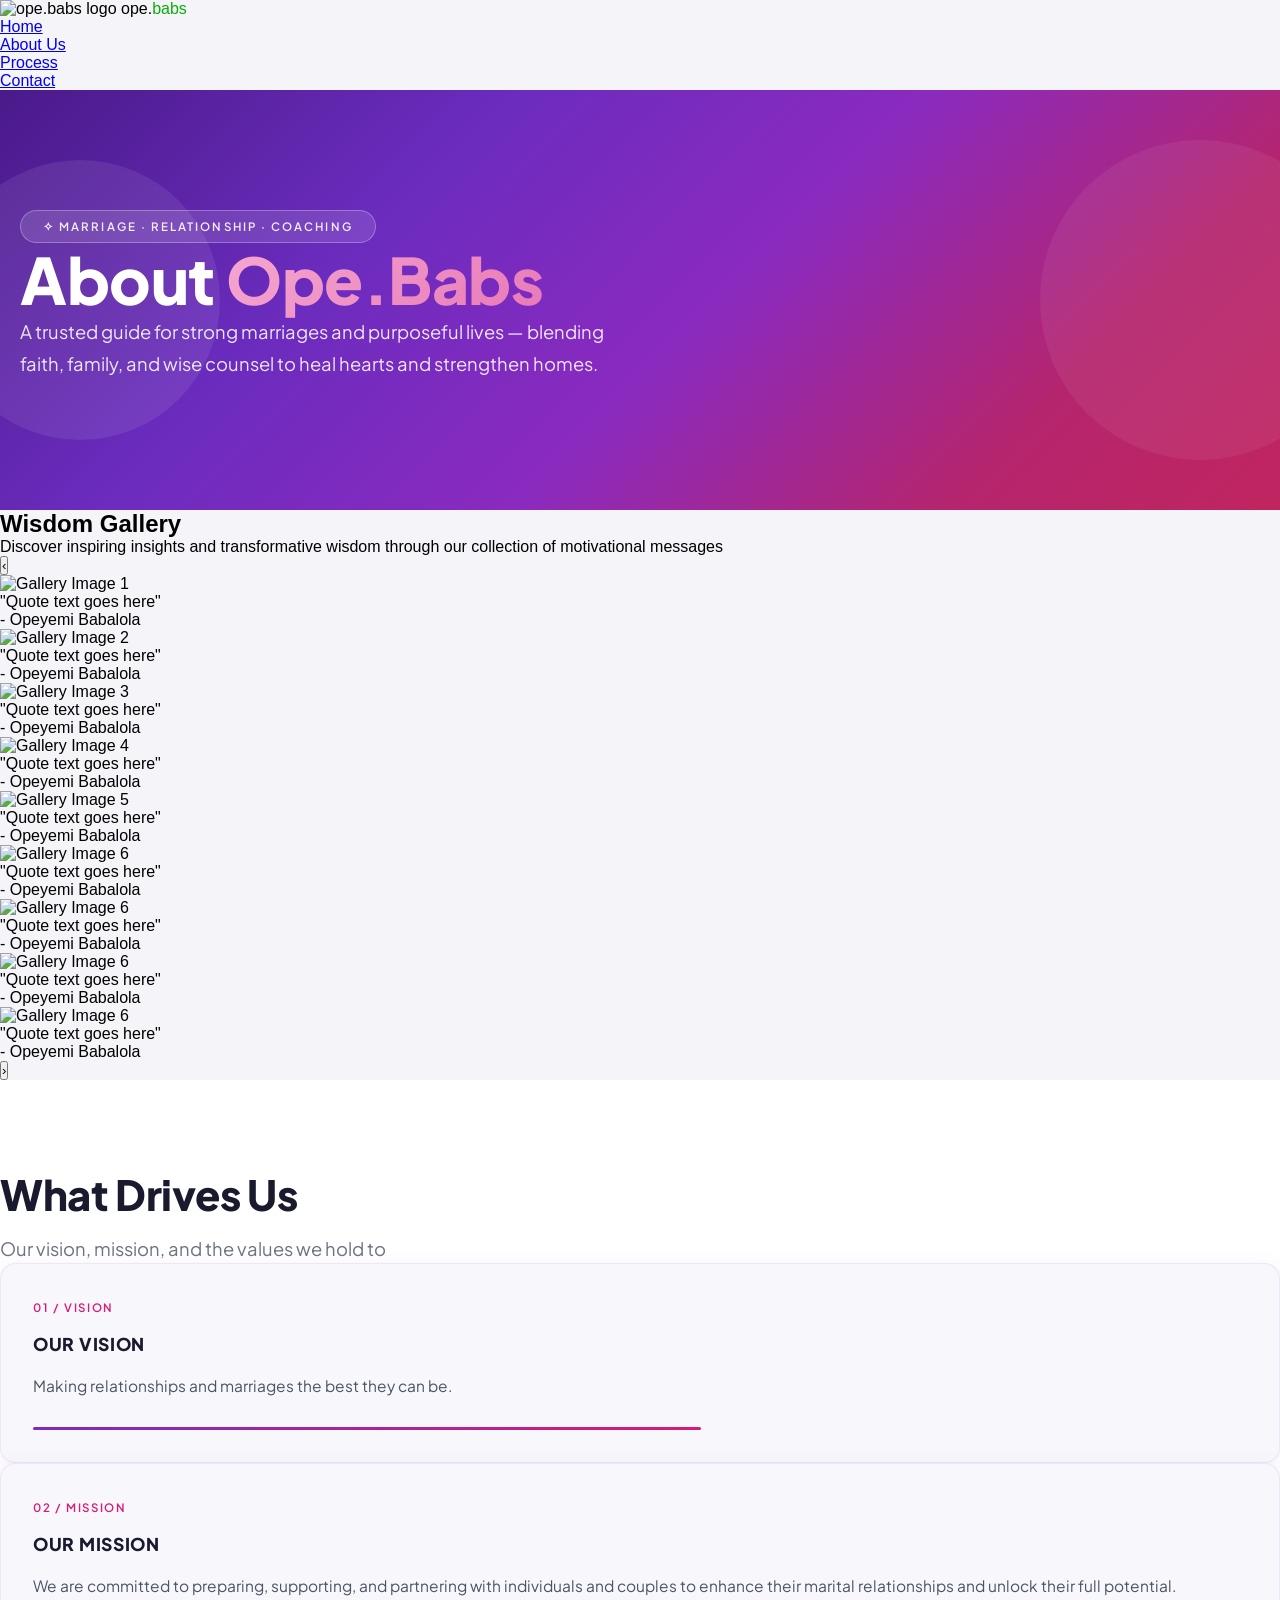
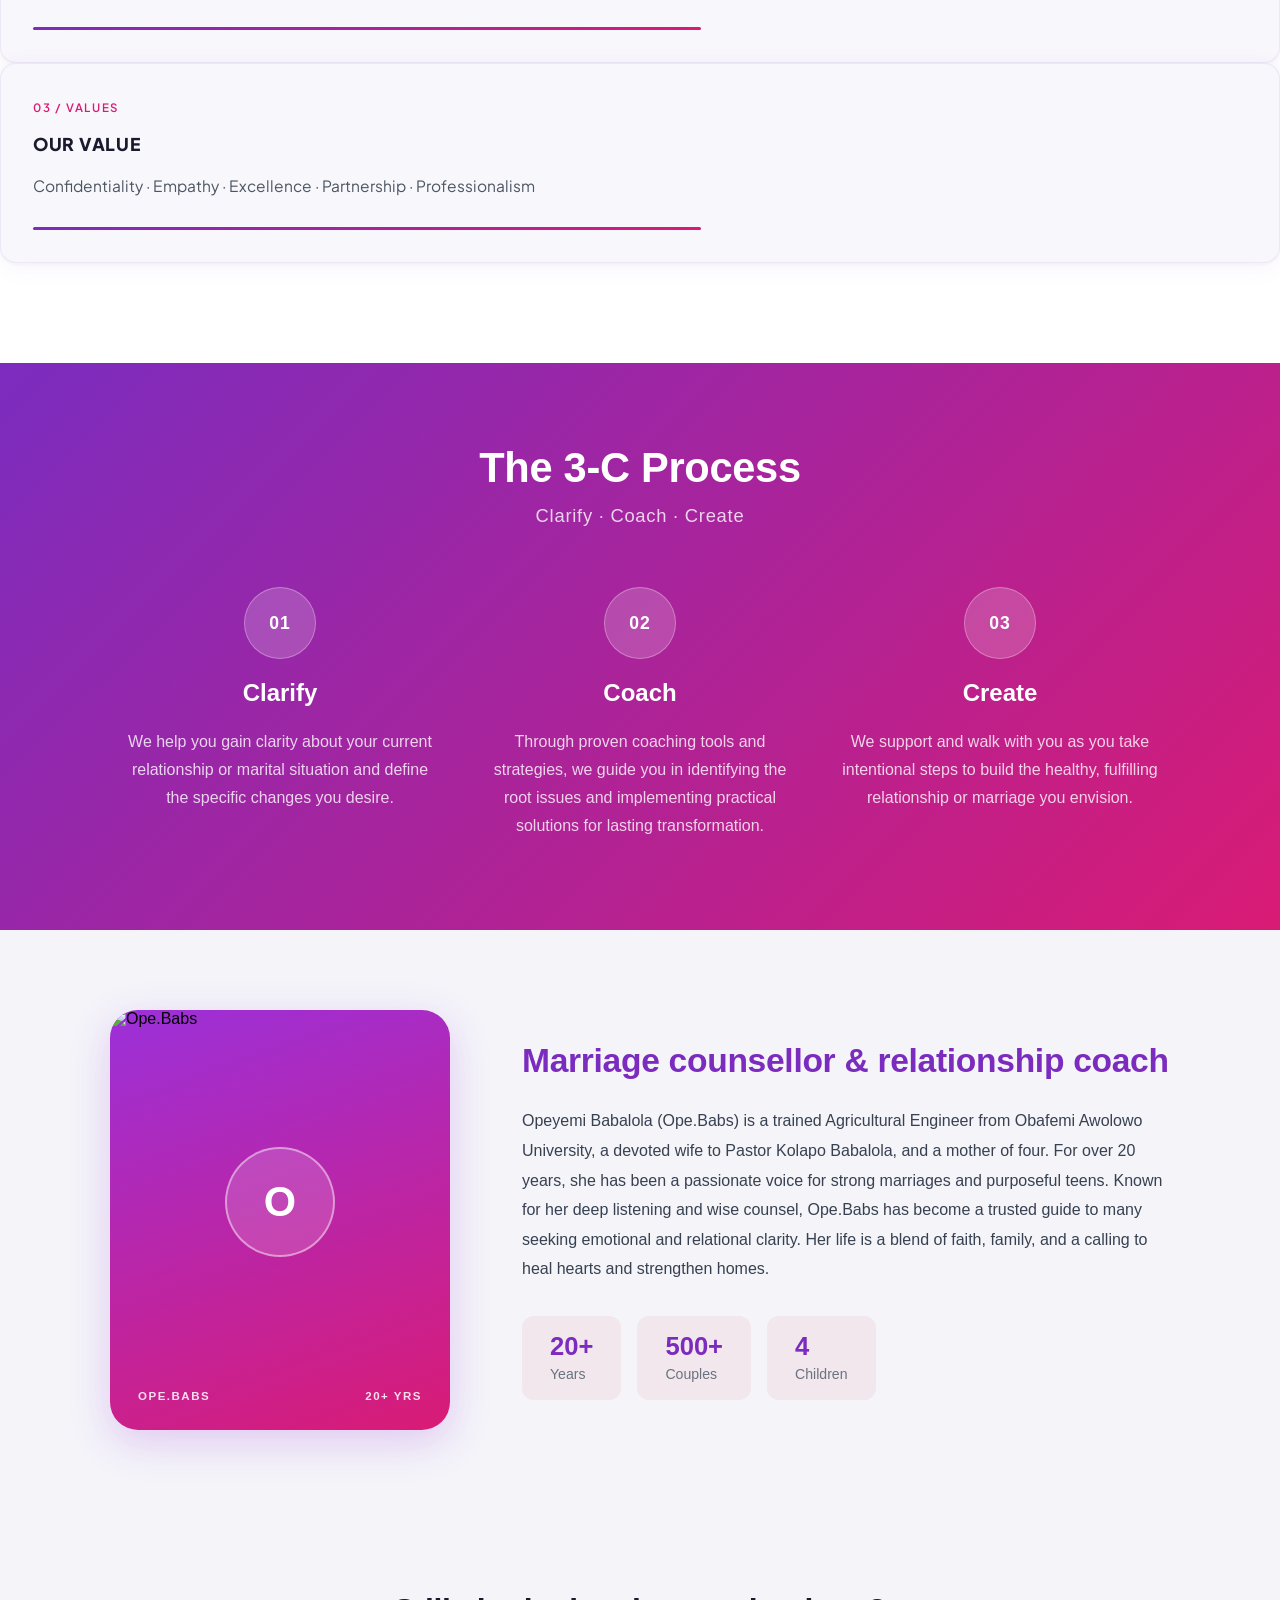
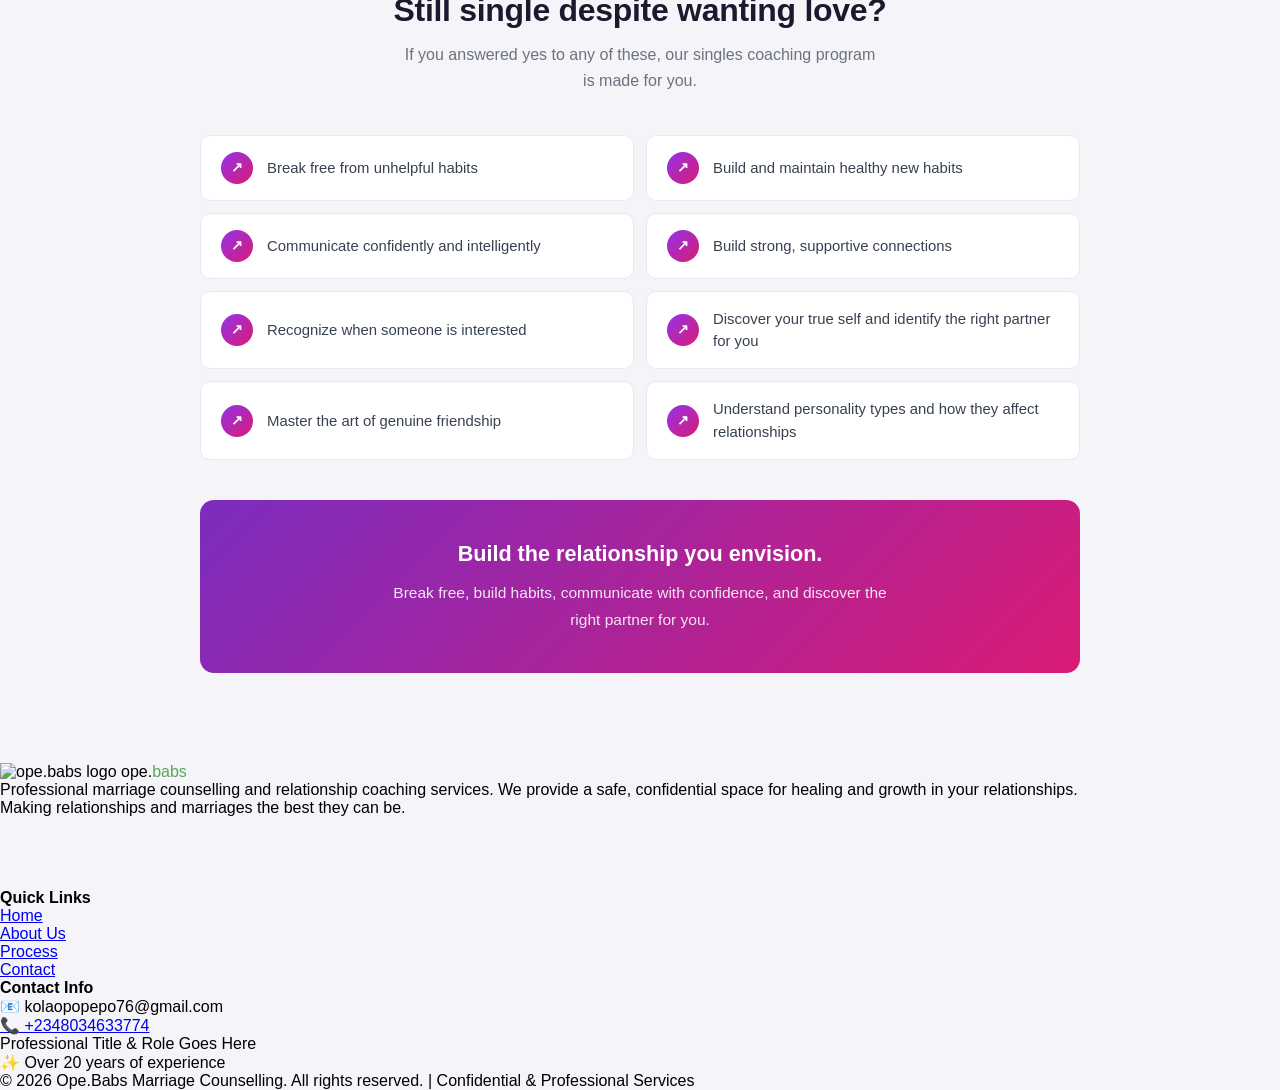
==== about.html @ 44e729b2 "Add files via upload" ====
<!doctype html>
<html lang="en">
  <head>
    <meta charset="UTF-8" />
    <meta name="viewport" content="width=device-width, initial-scale=1.0" />
    <title>ope.babs - Marriage Counselling & Relationship Coaching</title>
    <!-- Basic Icons -->
    <link
      href="https://cdn.boxicons.com/3.0.8/fonts/basic/boxicons.min.css"
      rel="stylesheet"
    />
    <!-- Filled Icons -->
    <link
      href="https://cdn.boxicons.com/3.0.8/fonts/filled/boxicons-filled.min.css"
      rel="stylesheet"
    />
    <!-- Brand Icons -->
    <link
      href="https://cdn.boxicons.com/3.0.8/fonts/brands/boxicons-brands.min.css"
      rel="stylesheet"
    />
    <link href="https://cdn.boxicons.com/animations.min.css" rel="stylesheet" />
    <link rel="preconnect" href="https://fonts.googleapis.com" />
    <link rel="preconnect" href="https://fonts.gstatic.com" crossorigin />
    <link
      href="https://fonts.googleapis.com/css2?family=Plus+Jakarta+Sans:ital,wght@0,200..800;1,200..800&display=swap"
      rel="stylesheet"
    />
    <link rel="icon" type="image/png" href="./mama babs logo.png">
    <link rel="stylesheet" href="./styles.css" />
    <link rel="stylesheet" href="./about.css" />
  </head>
  <body>
    <header class="header">
      <nav class="navbar">
        <div class="logo">
          <img src="./mama babs logo.png" alt="ope.babs logo" />
          <span>ope.<span style="color: rgb(9, 172, 9)">babs</span></span>
        </div>
        <ul class="nav-links">
          <li><a href="./index.html">Home</a></li>
          <li><a href="./about.html" class="active">About Us</a></li>
          <li><a href="./process.html">Process</a></li>
          <li><a href="./contact.html">Contact</a></li>
        </ul>
      </nav>
    </header>

    <!-- ==============================
       ABOUT HERO SECTION
       ============================== -->
    <section class="opebabs-about-hero">
      <!-- Decorative circles -->
      <div class="opebabs-circle opebabs-circle-left" aria-hidden="true"></div>
      <div class="opebabs-circle opebabs-circle-right" aria-hidden="true"></div>

      <!-- Content -->
      <div class="container position-relative" style="z-index: 2">
        <div class="row justify-content-center">
          <div class="col-12 col-md-10 col-lg-8 text-center">
            <!-- Badge -->
            <div class="opebabs-badge mb-4">
              ✧ MARRIAGE &middot; RELATIONSHIP &middot; COACHING
            </div>

            <!-- Heading -->
            <h1 class="opebabs-about-heading mb-4">
              About <span class="opebabs-heading-accent">Ope.Babs</span>
            </h1>

            <!-- Description -->
            <p class="opebabs-about-desc mx-auto">
              A trusted guide for strong marriages and purposeful lives —
              blending faith, family, and wise counsel to heal hearts and
              strengthen homes.
            </p>
          </div>
        </div>
      </div>
    </section>

      <section class="gallery-section">
      <div class="container">
        <h2 class="section-title">Wisdom Gallery</h2>
        <p class="section-subtitle">
          Discover inspiring insights and transformative wisdom through our
          collection of motivational messages
        </p>

        <div class="gallery-wrapper">
          <button class="gallery-btn prev" aria-label="Previous">
            &#8249;
          </button>

          <div class="gallery-viewport">
            <div class="gallery-track">
              <div class="gallery-card">
                <img
                  src="./AS A BOY LEARN TO BE A MAN EARLY LIFE WILL NOT WAIT FOR YOU. (5).png"
                  alt="Gallery Image 1"
                />
                <div class="card-caption">
                  <p class="quote-text">"Quote text goes here"</p>
                  <span class="quote-author">- Opeyemi Babalola</span>
                </div>
              </div>

              <div class="gallery-card">
                <img
                  src="./AS A BOY LEARN TO BE A MAN EARLY LIFE WILL NOT WAIT FOR YOU. (6).png"
                  alt="Gallery Image 2"
                />
                <div class="card-caption">
                  <p class="quote-text">"Quote text goes here"</p>
                  <span class="quote-author">- Opeyemi Babalola</span>
                </div>
              </div>

              <div class="gallery-card">
                <img
                  src="./AS A BOY LEARN TO BE A MAN EARLY LIFE WILL NOT WAIT FOR YOU. (7).png"
                  alt="Gallery Image 3"
                />
                <div class="card-caption">
                  <p class="quote-text">"Quote text goes here"</p>
                  <span class="quote-author">- Opeyemi Babalola</span>
                </div>
              </div>

              <div class="gallery-card">
                <img
                  src="./AS A BOY LEARN TO BE A MAN EARLY LIFE WILL NOT WAIT FOR YOU. (8).png"
                  alt="Gallery Image 4"
                />
                <div class="card-caption">
                  <p class="quote-text">"Quote text goes here"</p>
                  <span class="quote-author">- Opeyemi Babalola</span>
                </div>
              </div>

              <div class="gallery-card">
                <img
                  src="./soft compulsory.png"
                  alt="Gallery Image 5"
                />
                <div class="card-caption">
                  <p class="quote-text">"Quote text goes here"</p>
                  <span class="quote-author">- Opeyemi Babalola</span>
                </div>
              </div>

              <div class="gallery-card">
                <img
                  src="./WhatsApp Image 2025-05-26 at 10.42.18 AM.jpeg"
                  alt="Gallery Image 6"
                />
                <div class="card-caption">
                  <p class="quote-text">"Quote text goes here"</p>
                  <span class="quote-author">- Opeyemi Babalola</span>
                </div>
              </div>

              <div class="gallery-card">
                <img
                  src="./WhatsApp Image 2025-05-29 at 8.26.15 AM.jpeg"
                  alt="Gallery Image 6"
                />
                <div class="card-caption">
                  <p class="quote-text">"Quote text goes here"</p>
                  <span class="quote-author">- Opeyemi Babalola</span>
                </div>
              </div>

              <div class="gallery-card">
                <img
                  src="./WhatsApp Image 2025-05-29 at 8.26.29 AM.jpeg"
                  alt="Gallery Image 6"
                />
                <div class="card-caption">
                  <p class="quote-text">"Quote text goes here"</p>
                  <span class="quote-author">- Opeyemi Babalola</span>
                </div>
              </div>

              <div class="gallery-card">
                <img
                  src="./WhatsApp Image 2025-05-29 at 8.28.06 AM.jpeg"
                  alt="Gallery Image 6"
                />
                <div class="card-caption">
                  <p class="quote-text">"Quote text goes here"</p>
                  <span class="quote-author">- Opeyemi Babalola</span>
                </div>
              </div>
            </div>
          </div>

          <button class="gallery-btn next" aria-label="Next">&#8250;</button>
        </div>
      </div>
    </section>

    <!-- What Drives Us Section -->
    <section class="opebabs-drives-section">
      <div class="container">
        <!-- Section Header -->
        <div class="row justify-content-center">
          <div class="col-12 col-md-8 col-lg-6 text-center">
            <h2 class="opebabs-drives-heading">What Drives Us</h2>
            <p class="opebabs-drives-subtitle">
              Our vision, mission, and the values we hold to
            </p>
          </div>
        </div>

        <!-- Cards Row -->
        <div class="row g-4 justify-content-center mt-3">
          <!-- Card 1: Vision -->
          <div class="col-12 col-md-4">
            <div class="opebabs-value-card h-100">
              <span class="opebabs-card-label">01 / VISION</span>
              <h3 class="opebabs-card-title">OUR VISION</h3>
              <p class="opebabs-card-text">
                Making relationships and marriages the best they can be.
              </p>
              <div class="opebabs-card-line"></div>
            </div>
          </div>

          <!-- Card 2: Mission -->
          <div class="col-12 col-md-4">
            <div class="opebabs-value-card h-100">
              <span class="opebabs-card-label">02 / MISSION</span>
              <h3 class="opebabs-card-title">OUR MISSION</h3>
              <p class="opebabs-card-text">
                We are committed to preparing, supporting, and partnering with
                individuals and couples to enhance their marital relationships
                and unlock their full potential.
              </p>
              <div class="opebabs-card-line"></div>
            </div>
          </div>

          <!-- Card 3: Values -->
          <div class="col-12 col-md-4">
            <div class="opebabs-value-card h-100">
              <span class="opebabs-card-label">03 / VALUES</span>
              <h3 class="opebabs-card-title">OUR VALUE</h3>
              <p class="opebabs-card-text">
                Confidentiality · Empathy · Excellence · Partnership ·
                Professionalism
              </p>
              <div class="opebabs-card-line"></div>
            </div>
          </div>
        </div>
      </div>
    </section>
    <section class="process-section">
      <div class="process-container">
        <!-- Section Header -->
        <div class="process-header">
          <h2 class="process-title">The 3-C Process</h2>
          <p class="process-subtitle">Clarify &middot; Coach &middot; Create</p>
        </div>

        <!-- Steps Row -->
        <div class="process-steps">
          <!-- Step 1 -->
          <div class="process-step">
            <div class="step-number">01</div>
            <h3 class="step-title">Clarify</h3>
            <p class="step-text">
              We help you gain clarity about your current relationship or
              marital situation and define the specific changes you desire.
            </p>
          </div>

          <!-- Step 2 -->
          <div class="process-step">
            <div class="step-number">02</div>
            <h3 class="step-title">Coach</h3>
            <p class="step-text">
              Through proven coaching tools and strategies, we guide you in
              identifying the root issues and implementing practical solutions
              for lasting transformation.
            </p>
          </div>

          <!-- Step 3 -->
          <div class="process-step">
            <div class="step-number">03</div>
            <h3 class="step-title">Create</h3>
            <p class="step-text">
              We support and walk with you as you take intentional steps to
              build the healthy, fulfilling relationship or marriage you
              envision.
            </p>
          </div>
        </div>
      </div>
    </section>

    <section class="story-section">
      <div class="story-container">
        <!-- LEFT: Profile Card -->
        <div class="profile-card">
          <!-- Replace the placeholder div with your actual image -->
          <img
            src="./ap5a (3).jpg"
            alt="Ope.Babs"
            class="profile-photo"
          />
          <div class="profile-photo-placeholder">
            <div class="profile-initials-ring">
              <span class="profile-initial">O</span>
            </div>
          </div>

          <div class="profile-card-footer">
            <span class="profile-name">OPE.BABS</span>
            <span class="profile-years">20+ YRS</span>
          </div>
        </div>

        <!-- RIGHT: Content -->
        <div class="story-content">
          <h2 class="story-heading">
            Marriage counsellor &amp; relationship coach
          </h2>

          <p class="story-text">
            Opeyemi Babalola (Ope.Babs) is a trained Agricultural Engineer from
            Obafemi Awolowo University, a devoted wife to Pastor Kolapo
            Babalola, and a mother of four. For over 20 years, she has been a
            passionate voice for strong marriages and purposeful teens. Known
            for her deep listening and wise counsel, Ope.Babs has become a
            trusted guide to many seeking emotional and relational clarity. Her
            life is a blend of faith, family, and a calling to heal hearts and
            strengthen homes.
          </p>

          <!-- Stats row -->
          <div class="story-stats">
            <div class="stat-item">
              <span class="stat-number">20+</span>
              <span class="stat-label">Years</span>
            </div>

            <div class="stat-item">
              <span class="stat-number">500+</span>
              <span class="stat-label">Couples</span>
            </div>

            <div class="stat-item">
              <span class="stat-number">4</span>
              <span class="stat-label">Children</span>
            </div>
          </div>
        </div>
      </div>
    </section>

    <section class="singles-section">
      <div class="singles-container">
        <!-- Section Header -->
        <div class="singles-header">
          <h2 class="singles-title">Still single despite wanting love?</h2>
          <p class="singles-subtitle">
            If you answered yes to any of these, our singles coaching program is
            made for you.
          </p>
        </div>

        <!-- Features Grid -->
        <div class="singles-grid">
          <div class="singles-item">
            <span class="singles-icon" aria-hidden="true">&#8599;</span>
            <p class="singles-text">Break free from unhelpful habits</p>
          </div>

          <div class="singles-item">
            <span class="singles-icon" aria-hidden="true">&#8599;</span>
            <p class="singles-text">Build and maintain healthy new habits</p>
          </div>

          <div class="singles-item">
            <span class="singles-icon" aria-hidden="true">&#8599;</span>
            <p class="singles-text">
              Communicate confidently and intelligently
            </p>
          </div>

          <div class="singles-item">
            <span class="singles-icon" aria-hidden="true">&#8599;</span>
            <p class="singles-text">Build strong, supportive connections</p>
          </div>

          <div class="singles-item">
            <span class="singles-icon" aria-hidden="true">&#8599;</span>
            <p class="singles-text">Recognize when someone is interested</p>
          </div>

          <div class="singles-item">
            <span class="singles-icon" aria-hidden="true">&#8599;</span>
            <p class="singles-text">
              Discover your true self and identify the right partner for you
            </p>
          </div>

          <div class="singles-item">
            <span class="singles-icon" aria-hidden="true">&#8599;</span>
            <p class="singles-text">Master the art of genuine friendship</p>
          </div>

          <div class="singles-item">
            <span class="singles-icon" aria-hidden="true">&#8599;</span>
            <p class="singles-text">
              Understand personality types and how they affect relationships
            </p>
          </div>
        </div>

        <!-- CTA Banner -->
        <div class="singles-banner">
          <h3 class="banner-title">Build the relationship you envision.</h3>
          <p class="banner-text">
            Break free, build habits, communicate with confidence, and discover
            the right partner for you.
          </p>
        </div>
      </div>
    </section>

    <footer class="footer">
      <div class="footer-container">
        <!-- Column 1: Brand -->
        <div class="footer-column footer-brand">
          <div class="footer-logo">
            <img src="./mama babs logo.png" alt="ope.babs logo" />
            <span>ope.<span style="color: rgb(89, 164, 89)">babs</span></span>
          </div>

          <p class="footer-text">
            Professional marriage counselling and relationship coaching
            services. We provide a safe, confidential space for healing and
            growth in your relationships.
          </p>

          <p class="footer-highlight">
            Making relationships and marriages the best they can be.
          </p>

          <ul class="social-links">
            <li>
              <i
                class="bxl bx-facebook-circle bx-breathe bx-remove-padding"
                style="color: #ffffff"
              ></i>
            </li>
            <li>
              <i
                class="bxl bx-instagram bx-breathe bx-remove-padding"
                style="color: #ffffff"
              ></i>
            </li>
            <li>
              <i
                class="bxl bx-twitter-x bx-breathe bx-remove-padding"
                style="color: #ffffff"
              ></i>
            </li>
            <li>
              <i
                class="bxl bx-whatsapp bx-breathe bx-remove-padding"
                style="color: #ffffff"
              ></i>
            </li>
          </ul>
        </div>

        <!-- Column 2: Quick Links -->
        <div class="footer-column">
          <h4 class="footer-title">Quick Links</h4>

          <ul class="footer-links">
            <li><a href="./index.html" class="footer-link">Home</a></li>
            <li>
              <a href="./about.html" class="footer-link">About Us</a>
            </li>
            <li>
              <a href="./process.html" class="footer-link">Process</a>
            </li>
            <li>
              <a href="./contact.html" class="footer-link">Contact</a>
            </li>
          </ul>
        </div>

        <!-- Column 3: Contact Info -->
        <div class="footer-column">
          <h4 class="footer-title">Contact Info</h4>

          <div class="footer-contact">
            <p class="footer-text"><a>📧 kolaopopepo76@gmail.com </a></p>
            <p class="footer-text">
              <a
                href="https://wa.me/2348034633774?text=Hello%20there"
                target="_blank"
                rel="noopener"
                >📞 +2348034633774</a
              >
            </p>
            <p class="footer-text footer-role">
              Professional Title &amp; Role Goes Here
            </p>
            <p class="footer-text footer-experience">
              ✨ Over 20 years of experience
            </p>
          </div>
        </div>
      </div>
      <div class="footer-bottom">
        <p class="footer-bottom-text">
          &copy; 2026 Ope.Babs Marriage Counselling. All rights reserved. |
          Confidential &amp; Professional Services
        </p>
      </div>
    </footer>
    <script src="./script.js"></script>
  </body>
</html>
---- about.css ----
/* ============================================
   3. ABOUT HERO SECTION
   ============================================ */
.opebabs-about-hero {
  position: relative;
  overflow: hidden;
  /* Purple → magenta gradient matching screenshot */
  background: linear-gradient(
    135deg,
    #4a1a8a 0%,
    #6b2cbe 30%,
    #8b2abf 55%,
    #b5256e 80%,
    #c0255f 100%
  );
  padding: 110px 20px 120px;
  min-height: 420px;
  display: flex;
  align-items: center;
}


/* ============================================
   4. DECORATIVE CIRCLES
   ============================================ */
.opebabs-circle {
  position: absolute;
  border-radius: 50%;
  pointer-events: none;
  z-index: 1;
}

/* Left circle — large, soft */
.opebabs-circle-left {
  width: 280px;
  height: 280px;
  background: rgba(255, 255, 255, 0.08);
  left: -60px;
  top: 50%;
  transform: translateY(-50%);
}

/* Right circle — medium, softer */
.opebabs-circle-right {
  width: 320px;
  height: 320px;
  background: rgba(255, 255, 255, 0.06);
  right: -80px;
  top: 50%;
  transform: translateY(-50%);
}

@media (max-width: 767.98px) {
  .opebabs-circle-left {
    width: 180px;
    height: 180px;
    left: -60px;
    top: 10%;
    transform: none;
  }

  .opebabs-circle-right {
    width: 200px;
    height: 200px;
    right: -60px;
    bottom: 5%;
    top: auto;
    transform: none;
  }
}


/* ============================================
   5. BADGE
   ============================================ */
.opebabs-badge {
  display: inline-block;
  padding: 8px 22px;
  border-radius: 40px;
  background: rgba(255, 255, 255, 0.12);
  border: 1px solid rgba(255, 255, 255, 0.28);
  color: rgba(255, 255, 255, 0.90);
  font-size: 0.72rem;
  font-weight: 600;
  letter-spacing: 0.18em;
  text-transform: uppercase;
  font-family: 'Plus Jakarta Sans', sans-serif;
}


/* ============================================
   6. HEADING
   ============================================ */
.opebabs-about-heading {
  font-family: 'Plus Jakarta Sans', sans-serif;
  font-size: clamp(2.4rem, 6vw, 4rem);
  font-weight: 800;
  color: #ffffff;
  line-height: 1.15;
  letter-spacing: -0.5px;
}

/* "Ope.Babs" accent — soft pink/lilac */
.opebabs-heading-accent {
  background: linear-gradient(135deg, #f5a8d0, #e879b8);
  -webkit-background-clip: text;
  -webkit-text-fill-color: transparent;
  background-clip: text;
}


/* ============================================
   7. DESCRIPTION
   ============================================ */
.opebabs-about-desc {
  font-family: 'Plus Jakarta Sans', sans-serif;
  font-size: clamp(1rem, 2.2vw, 1.15rem);
  font-weight: 400;
  color: rgba(255, 255, 255, 0.88);
  line-height: 1.75;
  max-width: 600px;
}

/* ============================================
   OPE.BABS — WHAT DRIVES US SECTION
   All classes prefixed with opebabs-
   ============================================ */

/* ============================================
   1. SECTION
   ============================================ */
.opebabs-drives-section {
  font-family: 'Plus Jakarta Sans', sans-serif;
  background-color: #ffffff;
  padding: 90px 0 100px;
}

/* ============================================
   2. SECTION HEADING
   ============================================ */
.opebabs-drives-heading {
  font-family: 'Plus Jakarta Sans', sans-serif;
  font-size: clamp(1.9rem, 4vw, 2.6rem);
  font-weight: 800;
  color: #1a1a2e;
  letter-spacing: -0.4px;
  margin-bottom: 14px;
  line-height: 1.2;
}

/* ============================================
   3. SECTION SUBTITLE
   ============================================ */
.opebabs-drives-subtitle {
  font-family: 'Plus Jakarta Sans', sans-serif;
  font-size: clamp(1rem, 2vw, 1.15rem);
  font-weight: 400;
  color: #6b7280;
  line-height: 1.6;
  margin-bottom: 0;
}

/* ============================================
   4. CARDS
   ============================================ */
.opebabs-value-card {
  background-color: #f8f7fc;
  border: 1px solid rgba(180, 160, 220, 0.18);
  border-radius: 16px;
  padding: 36px 32px 32px;
  box-shadow: 0 4px 24px rgba(123, 44, 191, 0.06),
              0 1px 4px rgba(0, 0, 0, 0.04);
  display: flex;
  flex-direction: column;
  transition: box-shadow 0.25s ease, transform 0.25s ease;
}

.opebabs-value-card:hover {
  box-shadow: 0 8px 32px rgba(123, 44, 191, 0.11),
              0 2px 8px rgba(0, 0, 0, 0.06);
  transform: translateY(-3px);
}

/* ============================================
   5. CARD LABEL  (01 / VISION)
   ============================================ */
.opebabs-card-label {
  font-family: 'Plus Jakarta Sans', sans-serif;
  font-size: 0.72rem;
  font-weight: 600;
  color: #d91b75;
  letter-spacing: 0.14em;
  text-transform: uppercase;
  margin-bottom: 18px;
  display: block;
}

/* ============================================
   6. CARD TITLE  (OUR VISION)
   ============================================ */
.opebabs-card-title {
  font-family: 'Plus Jakarta Sans', sans-serif;
  font-size: 1.1rem;
  font-weight: 800;
  color: #1a1a2e;
  letter-spacing: 0.04em;
  text-transform: uppercase;
  margin-bottom: 16px;
  line-height: 1.3;
}

/* ============================================
   7. CARD TEXT
   ============================================ */
.opebabs-card-text {
  font-family: 'Plus Jakarta Sans', sans-serif;
  font-size: 0.97rem;
  font-weight: 400;
  color: #4b5563;
  line-height: 1.75;
  flex: 1;
  margin-bottom: 28px;
}

/* ============================================
   8. DECORATIVE LINE
   ============================================ */
.opebabs-card-line {
  height: 3px;
  width: 55%;
  border-radius: 999px;
  background: linear-gradient(to right, #7b2cbf, #d91b75);
  margin-top: auto;
}

/* ============================================
   9. RESPONSIVE
   ============================================ */
@media (max-width: 767.98px) {
  .opebabs-drives-section {
    padding: 64px 0 72px;
  }

  .opebabs-value-card {
    padding: 28px 24px 26px;
  }

  .opebabs-card-line {
    width: 45%;
  }
}

@media (max-width: 575.98px) {
  .opebabs-drives-section {
    padding: 52px 0 60px;
  }
}

/* ============================================
   RESET
   ============================================ */
*, *::before, *::after {
  margin: 0;
  padding: 0;
  box-sizing: border-box;
}

/* ============================================
   VARIABLES
   ============================================ */
:root {
  --grad-left:        #7b2cbf;
  --grad-right:       #d91b75;
  --white:            #ffffff;
  --white-muted:      rgba(255, 255, 255, 0.80);
  --circle-bg:        rgba(255, 255, 255, 0.18);
  --circle-border:    rgba(255, 255, 255, 0.30);
  --number-size:      1rem;
  --font:             'Segoe UI', Arial, sans-serif;
}

body {
  font-family: var(--font);
}

/* ============================================
   1. SECTION
   ============================================ */
.process-section {
  background: linear-gradient(
    135deg,
    var(--grad-left) 0%,
    var(--grad-right) 100%
  );
  padding: 80px 24px 90px;
  width: 100%;
}

/* ============================================
   2. CONTAINER
   ============================================ */
.process-container {
  max-width: 1100px;
  margin: 0 auto;
  display: flex;
  flex-direction: column;
  align-items: center;
  gap: 60px;
}

/* ============================================
   3. SECTION HEADER
   ============================================ */
.process-header {
  text-align: center;
  display: flex;
  flex-direction: column;
  gap: 12px;
}

.process-title {
  font-size: clamp(1.9rem, 4vw, 2.6rem);
  font-weight: 800;
  color: var(--white);
  letter-spacing: -0.3px;
  line-height: 1.2;
}

.process-subtitle {
  font-size: clamp(1rem, 2vw, 1.15rem);
  font-weight: 400;
  color: var(--white-muted);
  letter-spacing: 0.04em;
}

/* ============================================
   4. STEPS ROW
   ============================================ */
.process-steps {
  display: flex;
  gap: 40px;
  justify-content: center;
  align-items: flex-start;
  width: 100%;
}

/* ============================================
   5. INDIVIDUAL STEP
   ============================================ */
.process-step {
  flex: 1;
  max-width: 320px;
  display: flex;
  flex-direction: column;
  align-items: center;
  text-align: center;
  gap: 20px;
}

/* ============================================
   6. STEP NUMBER CIRCLE
   ============================================ */
.step-number {
  width: 72px;
  height: 72px;
  border-radius: 50%;
  background: var(--circle-bg);
  border: 1.5px solid var(--circle-border);
  display: flex;
  align-items: center;
  justify-content: center;
  font-size: 1.1rem;
  font-weight: 700;
  color: var(--white);
  letter-spacing: 0.05em;
  flex-shrink: 0;
}

/* ============================================
   7. STEP TITLE
   ============================================ */
.step-title {
  font-size: clamp(1.2rem, 2.5vw, 1.5rem);
  font-weight: 800;
  color: var(--white);
  line-height: 1.2;
}

/* ============================================
   8. STEP TEXT
   ============================================ */
.step-text {
  font-size: clamp(0.9rem, 1.6vw, 1rem);
  font-weight: 400;
  color: var(--white-muted);
  line-height: 1.75;
}

/* ============================================
   9. RESPONSIVE
   ============================================ */

/* Tablet */
@media (max-width: 900px) {
  .process-steps {
    gap: 28px;
  }

  .step-number {
    width: 60px;
    height: 60px;
    font-size: 0.95rem;
  }
}

/* Mobile */
@media (max-width: 640px) {
  .process-section {
    padding: 60px 20px 70px;
  }

  .process-container {
    gap: 44px;
  }

  .process-steps {
    flex-direction: column;
    align-items: center;
    gap: 44px;
  }

  .process-step {
    max-width: 420px;
    width: 100%;
  }
}

/* ============================================
   RESET
   ============================================ */
*, *::before, *::after {
  margin: 0;
  padding: 0;
  box-sizing: border-box;
}
 
/* ============================================
   VARIABLES
   ============================================ */
:root {
  --card-grad-top:      #9b30d9;
  --card-grad-bottom:   #d91b75;
  --heading-color:      #7b2cbf;
  --text-color:         #374151;
  --stat-number-color:  #7b2cbf;
  --stat-label-color:   #6b7280;
  --stat-bg:            #f1e7ec;
  --card-name-color:    rgba(255, 255, 255, 0.85);
  --white:              #ffffff;
  --section-bg:         #ffffff;
  --font:               'Segoe UI', Arial, sans-serif;
  --card-radius:        28px;
  --card-width:         340px;
}
 
body {
  font-family: var(--font);
  background: var(--section-bg);
}
 
/* ============================================
   1. SECTION
   ============================================ */
.story-section {
  background: var(--section-bg);
  padding: 80px 24px;
}
 
/* ============================================
   2. CONTAINER — two columns
   ============================================ */
.story-container {
  max-width: 1060px;
  margin: 0 auto;
  display: flex;
  align-items: center;
  gap: 72px;
}
 
/* ============================================
   3. PROFILE CARD (left column)
   ============================================ */
.profile-card {
  flex-shrink: 0;
  width: var(--card-width);
  min-height: 420px;
  border-radius: var(--card-radius);
  background: linear-gradient(
    160deg,
    var(--card-grad-top) 0%,
    var(--card-grad-bottom) 100%
  );
  display: flex;
  flex-direction: column;
  align-items: center;
  justify-content: center;
  position: relative;
  padding: 40px 28px 28px;
  box-shadow: 0 12px 40px rgba(155, 48, 217, 0.22);
}
 
/* --- Photo placeholder (remove once you have the real image) --- */
.profile-photo-placeholder {
  flex: 1;
  display: flex;
  align-items: center;
  justify-content: center;
}
 
.profile-initials-ring {
  width: 110px;
  height: 110px;
  border-radius: 50%;
  border: 2px solid rgba(255, 255, 255, 0.45);
  display: flex;
  align-items: center;
  justify-content: center;
  background: rgba(255, 255, 255, 0.15);
}
 
.profile-initial {
  font-size: 2.6rem;
  font-weight: 700;
  color: var(--white);
}
 
/* --- Real photo (uncomment in HTML and style below) --- */
.profile-photo {
  width: 100%;
  height: 100%;
  object-fit: cover;
  border-radius: var(--card-radius);
  position: absolute;
  inset: 0;
  z-index: 0;
}
 
/* --- Card footer: name + years --- */
.profile-card-footer {
  width: 100%;
  display: flex;
  justify-content: space-between;
  align-items: center;
  margin-top: 36px;
  position: relative;
  z-index: 1;
}
 
.profile-name,
.profile-years {
  font-size: 0.72rem;
  font-weight: 600;
  letter-spacing: 0.13em;
  color: var(--card-name-color);
  text-transform: uppercase;
}
 
/* ============================================
   4. STORY CONTENT (right column)
   ============================================ */
.story-content {
  display: flex;
  flex-direction: column;
  gap: 24px;
  flex: 1;
}
 
/* ============================================
   5. HEADING
   ============================================ */
.story-heading {
  font-size: clamp(1.6rem, 3vw, 2.1rem);
  font-weight: 800;
  color: var(--heading-color);
  line-height: 1.25;
  letter-spacing: -0.3px;
}
 
/* ============================================
   6. PARAGRAPH
   ============================================ */
.story-text {
  font-size: clamp(0.93rem, 1.5vw, 1rem);
  font-weight: 400;
  color: var(--text-color);
  line-height: 1.85;
}
 
/* ============================================
   7. STATS ROW
   ============================================ */
.story-stats {
  display: flex;
  gap: 16px;
  flex-wrap: wrap;
  margin-top: 8px;
}
 
.stat-item {
  background: var(--stat-bg);
  border-radius: 12px;
  padding: 18px 28px;
  display: flex;
  flex-direction: column;
  gap: 6px;
  min-width: 90px;
}
 
.stat-number {
  font-size: 1.6rem;
  font-weight: 800;
  color: var(--stat-number-color);
  line-height: 1;
}
 
.stat-label {
  font-size: 0.88rem;
  font-weight: 400;
  color: var(--stat-label-color);
}
 
/* ============================================
   8. RESPONSIVE
   ============================================ */
 
/* Tablet */
@media (max-width: 900px) {
  .story-container {
    gap: 44px;
  }
 
  :root {
    --card-width: 280px;
  }
 
  .profile-card {
    min-height: 360px;
  }
}
 
/* Mobile */
@media (max-width: 640px) {
  .story-section {
    padding: 60px 20px;
  }
 
  .story-container {
    flex-direction: column;
    gap: 40px;
    align-items: center;
  }
 
  :root {
    --card-width: 100%;
  }
 
  .profile-card {
    width: 100%;
    max-width: 400px;
    min-height: 320px;
  }
 
  .story-content {
    width: 100%;
    text-align: left;
  }
 
  .story-stats {
    justify-content: flex-start;
  }
}
 
/* ============================================
   RESET
   ============================================ */
*, *::before, *::after {
  margin: 0;
  padding: 0;
  box-sizing: border-box;
}
 
/* ============================================
   VARIABLES
   ============================================ */
:root {
  --section-bg:         #f4f4f9;
  --title-color:        #1a1a2e;
  --subtitle-color:     #6b7280;
  --item-bg:            #ffffff;
  --item-border:        #e8e8f0;
  --item-text:          #374151;
  --icon-bg-grad-a:     #9333ea;
  --icon-bg-grad-b:     #d91b75;
  --icon-color:         #ffffff;
  --banner-grad-a:      #7b2cbf;
  --banner-grad-b:      #d91b75;
  --banner-title:       #ffffff;
  --banner-text:        rgba(255, 255, 255, 0.88);
  --font:               'Segoe UI', Arial, sans-serif;
  --item-radius:        10px;
  --banner-radius:      14px;
}
 
body {
  font-family: var(--font);
  background: var(--section-bg);
}
 
/* ============================================
   1. SECTION
   ============================================ */
.singles-section {
  background: var(--section-bg);
  padding: 80px 24px 90px;
}
 
/* ============================================
   2. CONTAINER
   ============================================ */
.singles-container {
  max-width: 880px;
  margin: 0 auto;
  display: flex;
  flex-direction: column;
  gap: 40px;
}
 
/* ============================================
   3. HEADER
   ============================================ */
.singles-header {
  text-align: center;
  display: flex;
  flex-direction: column;
  gap: 12px;
}
 
.singles-title {
  font-size: clamp(1.5rem, 3.5vw, 2rem);
  font-weight: 800;
  color: var(--title-color);
  line-height: 1.25;
  letter-spacing: -0.3px;
}
 
.singles-subtitle {
  font-size: clamp(0.92rem, 1.8vw, 1rem);
  font-weight: 400;
  color: var(--subtitle-color);
  line-height: 1.65;
  max-width: 480px;
  margin: 0 auto;
}
 
/* ============================================
   4. FEATURES GRID — 2 columns
   ============================================ */
.singles-grid {
  display: grid;
  grid-template-columns: 1fr 1fr;
  gap: 12px;
}
 
/* ============================================
   5. INDIVIDUAL ITEM
   ============================================ */
.singles-item {
  background: var(--item-bg);
  border: 1px solid var(--item-border);
  border-radius: var(--item-radius);
  padding: 16px 20px;
  display: flex;
  align-items: center;
  gap: 14px;
  transition: box-shadow 0.2s ease, transform 0.2s ease;
}
 
.singles-item:hover {
  box-shadow: 0 4px 16px rgba(123, 44, 191, 0.10);
  transform: translateY(-2px);
}
 
/* ============================================
   6. ICON
   ============================================ */
.singles-icon {
  flex-shrink: 0;
  width: 32px;
  height: 32px;
  border-radius: 50%;
  background: linear-gradient(
    135deg,
    var(--icon-bg-grad-a),
    var(--icon-bg-grad-b)
  );
  color: var(--icon-color);
  font-size: 0.85rem;
  font-weight: 700;
  display: flex;
  align-items: center;
  justify-content: center;
  line-height: 1;
}
 
/* ============================================
   7. ITEM TEXT
   ============================================ */
.singles-text {
  font-size: 0.93rem;
  font-weight: 400;
  color: var(--item-text);
  line-height: 1.5;
}
 
/* ============================================
   8. CTA BANNER
   ============================================ */
.singles-banner {
  border-radius: var(--banner-radius);
  background: linear-gradient(
    135deg,
    var(--banner-grad-a) 0%,
    var(--banner-grad-b) 100%
  );
  padding: 40px 36px;
  text-align: center;
  display: flex;
  flex-direction: column;
  gap: 12px;
}
 
.banner-title {
  font-size: clamp(1.1rem, 2.5vw, 1.35rem);
  font-weight: 800;
  color: var(--banner-title);
  line-height: 1.3;
}
 
.banner-text {
  font-size: clamp(0.88rem, 1.6vw, 0.97rem);
  font-weight: 400;
  color: var(--banner-text);
  line-height: 1.7;
  max-width: 500px;
  margin: 0 auto;
}
 
/* ============================================
   9. RESPONSIVE
   ============================================ */
 
/* Tablet */
@media (max-width: 720px) {
  .singles-grid {
    grid-template-columns: 1fr 1fr;
    gap: 10px;
  }
 
  .singles-banner {
    padding: 32px 24px;
  }
}
 
/* Mobile */
@media (max-width: 480px) {
  .singles-section {
    padding: 56px 16px 64px;
  }
 
  .singles-grid {
    grid-template-columns: 1fr;
    gap: 10px;
  }
 
  .singles-banner {
    padding: 28px 20px;
  }
}
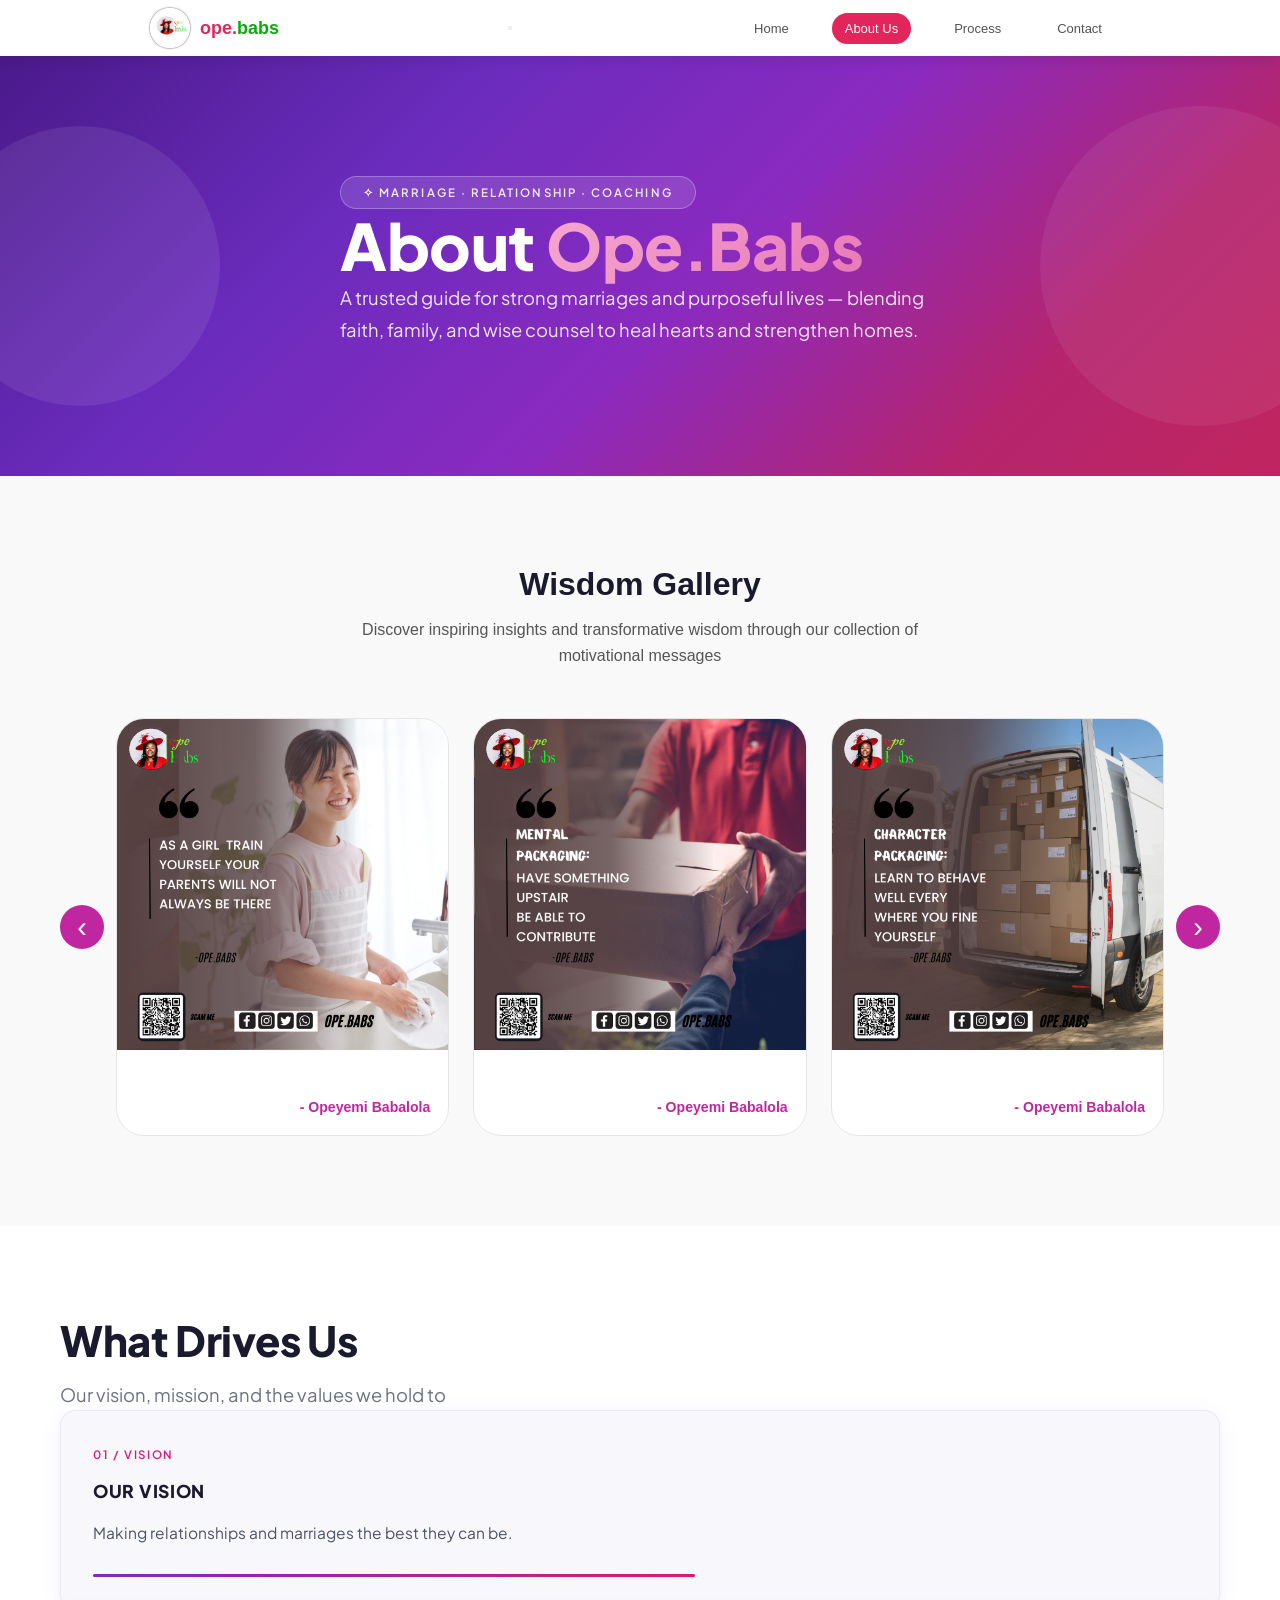
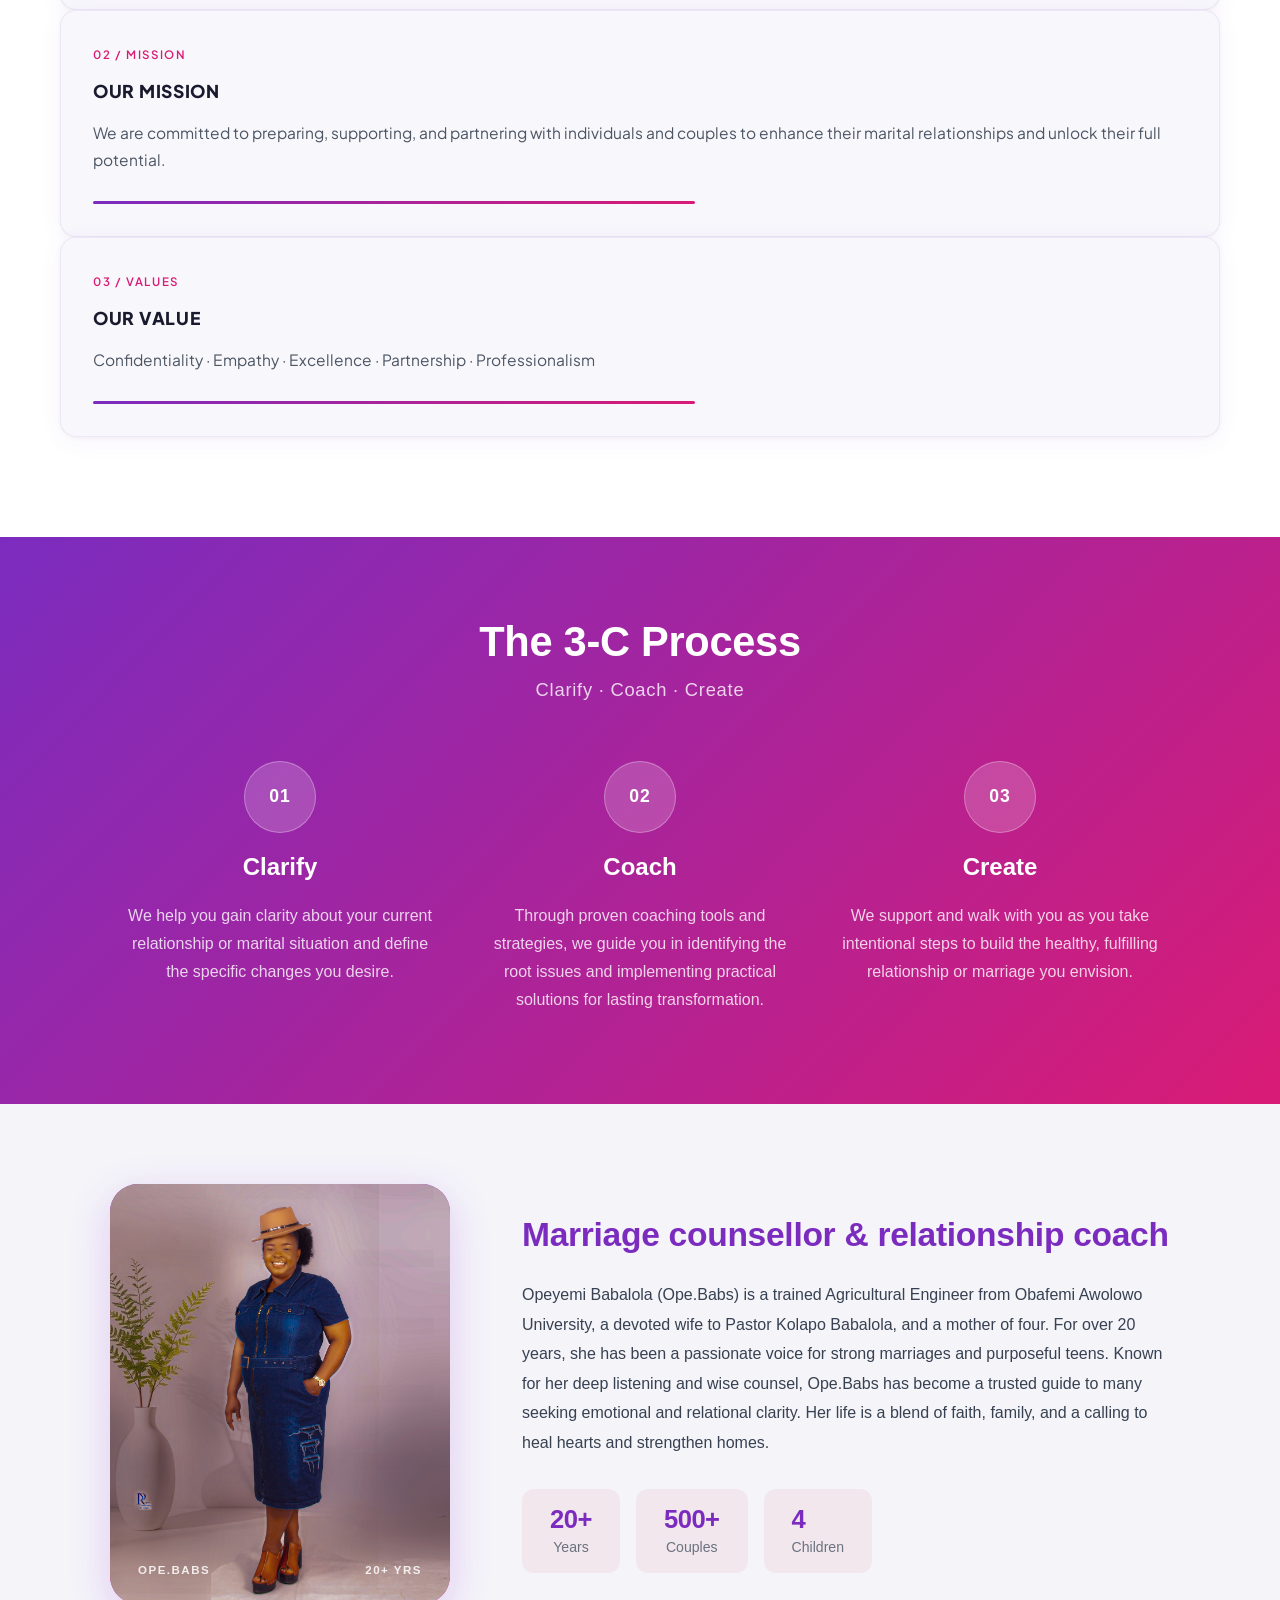
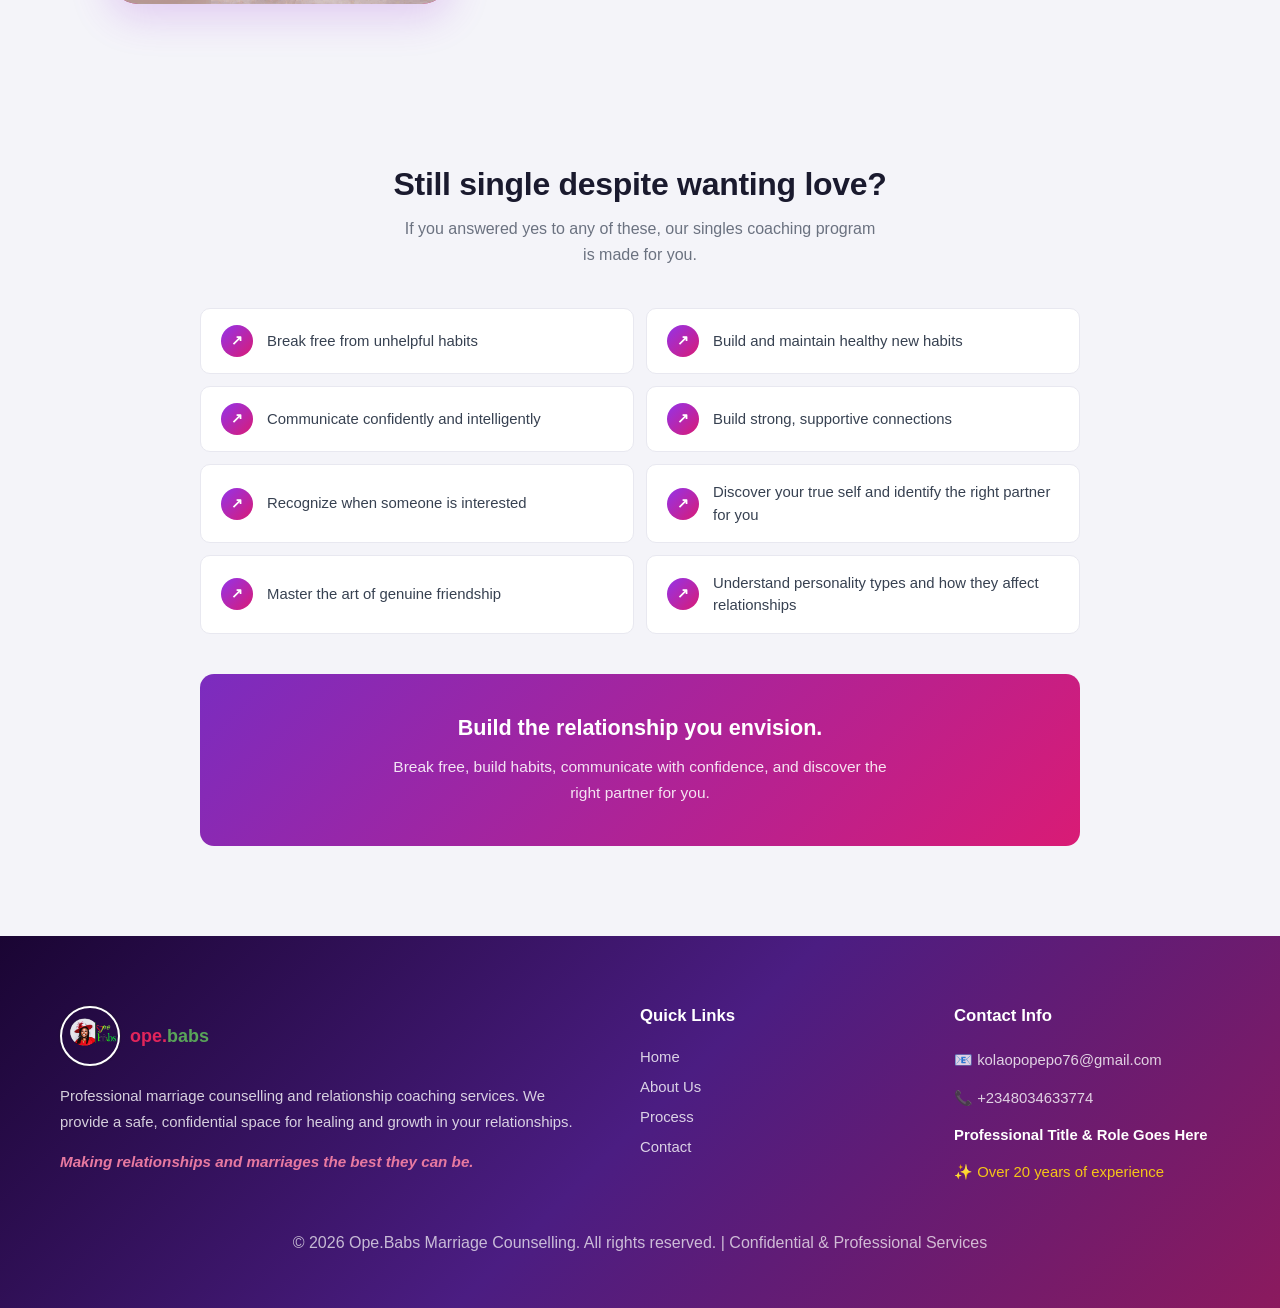
==== commit e9f1afe9: "Update about.html" ====
--- a/about.html
+++ b/about.html
@@ -37,7 +37,14 @@
           <img src="./mama babs logo.png" alt="ope.babs logo" />
           <span>ope.<span style="color: rgb(9, 172, 9)">babs</span></span>
         </div>
-        <ul class="nav-links">
+
+            <button class="hamburger" id="hamburger" aria-label="Toggle menu">
+                <span></span>
+                   <span></span>
+                    <span></span>
+              </button>
+        
+        <ul class="nav-links" id="nav-links">
           <li><a href="./index.html">Home</a></li>
           <li><a href="./about.html" class="active">About Us</a></li>
           <li><a href="./process.html">Process</a></li>
--- a/styles.css
+++ b/styles.css
@@ -0,0 +1,1482 @@
+* {
+  margin: 0;
+  padding: 0;
+  box-sizing: border-box;
+}
+
+
+body {
+  font-family: "Segoe UI", Arial, sans-serif;
+}
+ 
+*::before, *::after {
+  margin: 0;
+  padding: 0;
+  box-sizing: border-box;
+}
+
+/* HEADER */
+.header {
+  background-color: #ffffff;
+  padding: 8px 0;
+  position: sticky;
+  top: 0;
+  z-index: 1000;
+  box-shadow: 0 5px 12px rgba(0, 0, 0, 0.08);
+}
+
+.navbar {
+  display: flex;
+  justify-content: space-between;
+  align-items: center;
+  max-width: 1200px;
+  margin: 0 auto;
+  padding: 0 110px;
+}
+
+.logo {
+  display: flex;
+  align-items: center;
+  gap: 10px;
+  font-weight: bold;
+  color: #e2255b;
+  transform: none;
+  transition: transform 0.5s ease;
+  cursor: pointer;
+}
+
+.logo:hover {
+  transform: scale(1.1);
+  transition: transform 0.5s ease;
+}
+
+.logo span {
+  font-size: large;
+}
+
+.logo img {
+  width: 40px;
+  height: 40px;
+  border-radius: 50%;
+  border: 2px solid #fff;
+  box-shadow: 0 0 2px #222;
+  transition: border 0.5s ease;
+}
+
+.logo img:hover {
+  border: 1px solid #2222224d;
+  transition: border 0.5s ease;
+}
+
+.nav-links {
+  list-style: none;
+  display: flex;
+  gap: 30px;
+  margin-right: 15px;
+}
+
+.nav-links li a {
+  text-decoration: none;
+  color: #535252;
+  padding: 8px 13px;
+  border-radius: 20px;
+  font-weight: 500;
+  font-size: small;
+  background: white;
+  transition: all 0.5s ease;
+}
+
+.nav-links li a.active {
+  background-color: #e2255b;
+  padding: 8px 13px;
+  color: #fff;
+}
+
+.nav-links li a:hover:not(.active) {
+  background: #dac9ce;
+  padding: 8px 10px;
+  color:  #2e3070 ;
+  border-radius: 20px;
+  transition: background 0.5s ease-in;
+  transition: padding 0.5s ease-in-out;
+  
+}
+
+ 
+/* ============================================
+   VARIABLES FOR HERO SECTION
+   ============================================ */
+:root {
+  --color-deep-blue:      #263b8f;
+  --color-dark-purple:    #30206f;
+  --color-purple:         #7b2cbf;
+  --color-magenta:        rgba(168, 33, 241, 0.658);
+  --color-white:          #ffffff7c;
+ 
+  --overlay-color-1:      rgba(38, 59, 143, 0.72);   /* deep blue */
+  --overlay-color-2:      rgba(123, 44, 191, 0.60);  /* purple */
+  --overlay-color-3:      rgba(42, 10, 171, 0.75);   /* dark purple */
+ 
+  --hero-min-height:      640px;
+  --logo-size:            100px;
+  --font:                 'Segoe UI', Arial, sans-serif;
+}
+ 
+/* ============================================
+   HERO SECTION
+   ============================================ */
+ .hero {
+  position: relative;
+  min-height: var(--hero-min-height);
+  display: flex;
+  align-items: center;
+  justify-content: center;
+  overflow: hidden;
+  background-color:  var(--color-dark-purple);
+  background-image: url("./mama\ babs\ logo.png");
+  background-size: cover;
+  background-position: center;
+  background-repeat: no-repeat;
+} 
+ 
+/* ============================================
+    OVERLAY
+   ============================================ */
+.hero-overlay {
+  position: absolute;
+  inset: 0;                          /* top/right/bottom/left: 0 */
+  background: linear-gradient(
+    135deg,
+    var(--overlay-color-1) 50%,
+    var(--overlay-color-3) 90%,
+    var(--overlay-color-2) 100%
+  );
+  z-index: 1;
+}
+ 
+ 
+/* ============================================
+   HERO CONTENT
+   ============================================ */
+.hero-content {
+  position: relative;
+  z-index: 3;
+  display: flex;
+  flex-direction: column;
+  align-items: center;
+  text-align: center;
+  padding: 80px 24px;
+  max-width: 760px;
+  width: 100%;
+  gap: 18px;
+}
+ 
+ 
+/* ============================================
+    LOGO
+   ============================================ */
+.hero-logo {
+  width: 120px;
+  height: 120px;
+  border-radius: 50%;
+  background: rgba(255, 255, 255, 0.08);  /* transparent circular background */
+ 
+  /* glowing effect */
+  box-shadow: 0 0 15px var(--color-white);
+  display: flex;
+  align-items: center;
+  justify-content: center;
+  animation: logoGlow 1s ease-in-out infinite alternate;
+}
+
+.hero-logo img {
+  width: 75%;
+  height: 75%;
+  object-fit: contain;
+  border-radius: 50%;
+}
+
+@keyframes logoGlow {
+  from {
+    box-shadow:
+      0 0 15px var(--color-magenta),
+      0 0 30px var(--color-magenta);
+  }
+}
+ 
+ 
+/* ============================================
+   6. TYPOGRAPHY
+   ============================================ */
+.hero-title {
+  font-size: 6rem;
+  font-weight: 700;
+  color: white;
+  letter-spacing: 5px;
+  line-height: 1.1;
+  margin-top: -20px;
+  margin-left: 50px;
+}
+ 
+.hero-subtitle {
+  font-size: 2rem;
+  font-weight: 450;
+  color: rgba(255, 255, 255, 0.529);
+  line-height: 1.4;
+}
+
+.hero-subtitle{
+  animation: fadePulse 3s ease-in-out infinite;
+}
+
+@keyframes fadePulse {
+  0% {
+    opacity: 1;
+  }
+
+  50% {
+    opacity: 0.3;
+  }
+
+  100% {
+    opacity: 1;
+  }
+}
+ 
+.hero-text {
+  font-size: 1.3rem;
+  word-spacing: -1.5;
+  letter-spacing: -1px;
+  color: rgba(255, 255, 255, 0.85);
+  line-height: 1.7;
+  max-width: 560px;
+  margin-top: -15px;
+}
+ 
+ 
+/* ============================================
+   7. BUTTONS
+   ============================================ */
+.hero-buttons {
+  display: flex;
+  gap: 16px;
+  flex-wrap: wrap;
+  justify-content: center;
+  margin-top: 8px;
+}
+ 
+.btn {
+  display: inline-block;
+  text-decoration: none;
+  font-family: var(--font);
+  font-size: 0.97rem;
+  font-weight: 600;
+  padding: 14px 30px;
+  border-radius: 40px;
+  cursor: pointer;
+  border: 2px solid transparent;
+  transition: background 0.25s ease, color 0.25s ease,
+              border-color 0.25s ease, transform 0.2s ease;
+  white-space: nowrap;
+}
+ 
+.btn-primary {
+  background:linear-gradient(135deg, #9333ea, #c026a0);
+  color: linear-gradient(135deg, #9333ea, #c026a0);
+  border-color: transparent;
+}
+ 
+.btn-primary:hover {
+  opacity: 0.88;
+  transform: translateY(-2px);
+}
+ 
+.btn-secondary {
+  background: transparent;
+  color: var(--color-white);
+  border-color: var(--color-white);
+}
+ 
+.btn-secondary:hover {
+  background: var(--color-white);
+  color: var(--color-dark-purple);
+  transform: translateY(-2px);
+}
+ 
+ 
+/* ============================================
+   8. DECORATIVE CIRCLES
+   ============================================ */
+.circle {
+  position: absolute;
+  border-radius: 50%;
+  z-index: 2;
+  pointer-events: none;
+}
+ 
+/* Large soft circle — left side (behind photo area) */
+.circle-left {
+  width: 480px;
+  height: 480px;
+  background: radial-gradient(
+    circle,
+    rgba(123, 44, 191, 0.40) 0%,
+    rgba(48, 32, 111, 0.10) 70%,
+    transparent 100%
+  );
+  left: -120px;
+  top: 50%;
+  transform: translateY(-50%);
+}
+ 
+/* Small circle — top right */
+.circle-top-right {
+  width: 160px;
+  height: 160px;
+  background: radial-gradient(
+    circle,
+    rgba(217, 27, 117, 0.28) 0%,
+    transparent 80%
+  );
+  right: 80px;
+  top: 60px;
+}
+ 
+/* Medium soft circle — far right mid */
+.circle-right {
+  width: 260px;
+  height: 260px;
+  background: radial-gradient(
+    circle,
+    rgba(123, 44, 191, 0.22) 0%,
+    transparent 80%
+  );
+  right: -60px;
+  bottom: 40px;
+}
+ 
+ 
+/* ============================================
+   9. BACKGROUND ARTWORK / WATERMARK TEXT
+   ============================================ */
+.background-text {
+  position: absolute;
+  z-index: 2;
+  right: -20px;
+  top: 50%;
+  transform: translateY(-50%);
+  font-size: 18vw;
+  font-weight: 900;
+  color: rgba(255, 255, 255, 0.04);
+  white-space: nowrap;
+  user-select: none;
+  pointer-events: none;
+  line-height: 1;
+  letter-spacing: -4px;
+}
+ 
+ 
+/* ============================================
+   10. RESPONSIVE DESIGN
+   ============================================ */
+ 
+/* Tablet */
+@media (max-width: 1023px) {
+  .hero-title {
+    font-size: 3rem;
+  }
+ 
+  .hero-subtitle {
+    font-size: 1.25rem;
+  }
+ 
+  .circle-left {
+    width: 340px;
+    height: 340px;
+    left: -100px;
+  }
+}
+ 
+/* Mobile */
+@media (max-width: 599px) {
+  .hero-content {
+    padding: 64px 20px;
+    gap: 14px;
+  }
+ 
+  .hero-title {
+    font-size: 2.2rem;
+    letter-spacing: -0.5px;
+  }
+ 
+  .hero-subtitle {
+    font-size: 1.05rem;
+  }
+ 
+  .hero-text {
+    font-size: 0.92rem;
+  }
+ 
+  .hero-buttons {
+    flex-direction: column;
+    align-items: center;
+    width: 100%;
+  }
+ 
+  .btn {
+    width: 100%;
+    max-width: 300px;
+    text-align: center;
+  }
+ 
+  .circle-left {
+    width: 280px;
+    height: 280px;
+    left: -100px;
+    top: auto;
+    bottom: 0;
+    transform: none;
+  }
+ 
+  .circle-top-right {
+    width: 100px;
+    height: 100px;
+    right: 20px;
+    top: 20px;
+  }
+ 
+  .circle-right {
+    display: none;
+  }
+ 
+  .background-text {
+    font-size: 30vw;
+    right: -10px;
+  }
+}
+ 
+/* ============================================
+   1. RESET
+   ============================================ */
+*, *::before, *::after {
+  margin: 0;
+  padding: 0;
+  box-sizing: border-box;
+}
+
+/* img {
+  display: block;
+  max-width: 100%;
+} */
+
+/* ============================================
+   2. VARIABLES
+   ============================================ */
+:root {
+  --color-title:      #c026a0;
+  --color-subtitle:   #555555;
+  --color-quote:      #222222;
+  --color-author:     #c026a0;
+  --color-btn-bg:     #c026a0;
+  --color-btn-text:   #ffffff;
+  --color-card-bg:    #ffffff;
+  --color-card-border:#e5e5e5;
+  --color-section-bg: #f9f9f9;
+  --color-img-placeholder: #d1d5db;
+
+  --font-base:        'Segoe UI', Arial, sans-serif;
+
+  --gap:              24px;
+  --card-radius:      12px;
+  --btn-size:         44px;
+  --section-padding:  80px 20px;
+  --container-max:    1200px;
+  --transition:       0.4s ease;
+}
+
+
+/* ============================================
+   4. SECTION STYLES
+   ============================================ */
+
+/* --- Gallery Section --- */
+.gallery-section {
+  padding: var(--section-padding);
+  background: var(--color-section-bg);
+}
+
+.container {
+  max-width: var(--container-max);
+  margin: 0 auto;
+}
+
+/* --- Section Header --- */
+.section-title {
+  text-align: center;
+  font-size: 2.2rem;
+  font-weight: 800;
+  color: var(--color-title);
+  margin-bottom: 14px;
+}
+
+.section-subtitle {
+  text-align: center;
+  font-size: 1rem;
+  color: var(--color-subtitle);
+  max-width: 580px;
+  margin: 0 auto 50px auto;
+  line-height: 1.6;
+}
+
+/* --- Gallery Wrapper (holds arrows + viewport) --- */
+.gallery-wrapper {
+  display: flex;
+  align-items: center;
+  gap: 12px;
+  position: relative;
+}
+
+/* --- Viewport: clips overflow --- */
+.gallery-viewport {
+  flex: 1;
+  overflow: hidden;
+}
+
+/* --- Track: slides horizontally --- */
+.gallery-track {
+  display: flex;
+  gap: var(--gap);
+  transition: transform var(--transition);
+  will-change: transform;
+}
+
+/* --- Individual Card --- */
+.gallery-card {
+  flex: 0 0 calc((100% - var(--gap) * 2) / 3);
+  background: var(--color-card-bg);
+  border: 1px solid var(--color-card-border);
+  border-radius: var(--card-radius);
+  overflow: hidden;
+  display: flex;
+  flex-direction: column;
+}
+
+/* Image placeholder */
+.gallery-card img {
+  width: 100%;
+  /* aspect-ratio: 4 / 3; */
+  object-fit: cover;
+  background-color: var(--color-img-placeholder);
+  /* Shows a grey block when src is missing */
+  min-height: 220px;
+}
+
+/* Caption below image */
+.card-caption {
+  padding: 16px 18px 20px;
+  display: flex;
+  flex-direction: column;
+  gap: 10px;
+}
+
+.quote-text {
+  font-size: 0.95rem;
+  color: var(--color-quote);
+  line-height: 1.5;
+  visibility: hidden;
+}
+
+.quote-author {
+  font-size: 0.88rem;
+  color: var(--color-author);
+  font-weight: 600;
+  text-align: right;
+}
+
+/* --- Arrow Buttons --- */
+.gallery-btn {
+  flex-shrink: 0;
+  width: var(--btn-size);
+  height: var(--btn-size);
+  border-radius: 50%;
+  border: none;
+  background: var(--color-btn-bg);
+  color: var(--color-btn-text);
+  font-size: 1.8rem;
+  line-height: 1;
+  cursor: pointer;
+  display: flex;
+  align-items: center;
+  justify-content: center;
+  transition: opacity 0.2s ease, transform 0.2s ease;
+  z-index: 10;
+}
+
+.gallery-btn:hover {
+  opacity: 0.85;
+  transform: scale(1.08);
+}
+
+.gallery-btn:active {
+  transform: scale(0.96);
+}
+
+/* ============================================
+   5. RESPONSIVE MEDIA QUERIES
+   ============================================ */
+
+/* --- Tablet: 2 cards visible --- */
+@media (max-width: 1023px) {
+  .gallery-card {
+    flex: 0 0 calc((100% - var(--gap)) / 2);
+  }
+
+  .section-title {
+    font-size: 1.8rem;
+  }
+
+  .gallery-section {
+    padding: 60px 20px;
+  }
+}
+
+/* --- Mobile: 1 card visible --- */
+@media (max-width: 599px) {
+  .gallery-card {
+    flex: 0 0 100%;
+  }
+
+  .section-title {
+    font-size: 1.5rem;
+  }
+
+  .section-subtitle {
+    font-size: 0.9rem;
+    margin-bottom: 36px;
+  }
+
+  .gallery-section {
+    padding: 48px 16px;
+  }
+
+  .gallery-btn {
+    width: 36px;
+    height: 36px;
+    font-size: 1.4rem;
+  }
+
+  .gallery-wrapper {
+    gap: 8px;
+  }
+}
+
+:root {
+  --icon-bg:          #9333ea;      /* purple — change to your brand color */
+  --icon-size:        72px;
+  --feature-color:    #9333ea;      /* tick color — change to match */
+  --title-color:      #111111;
+  --text-color:       #555555;
+  --card-bg:          #ffffff;
+  --card-border:      #eeeeee;
+  --card-shadow:      0 2px 12px rgba(0, 0, 0, 0.07);
+  --card-shadow-hover:0 8px 28px rgba(0, 0, 0, 0.13);
+  --section-bg:       #ffffff;
+  --section-padding:  90px 20px;
+  --container-max:    1160px;
+  --card-radius:      16px;
+  --gap:              24px;
+  --font:             'Segoe UI', Arial, sans-serif;
+}
+ 
+/* ============================================
+   1. SERVICES SECTION
+   ============================================ */
+.services {
+  background: var(--section-bg);
+  padding: var(--section-padding);
+}
+ 
+.container {
+  max-width: var(--container-max);
+  margin: 0 auto;
+}
+ 
+/* ============================================
+   2. SECTION HEADING
+   ============================================ */
+.section-title {
+  text-align: center;
+  font-size: 2rem;
+  font-weight: 800;
+  color: var(--title-color);
+  margin-bottom: 14px;
+}
+ 
+.section-text {
+  text-align: center;
+  font-size: 1rem;
+  color: var(--text-color);
+  max-width: 600px;
+  margin: 0 auto 56px auto;
+  line-height: 1.7;
+}
+ 
+/* ============================================
+   3. SERVICE CARDS (grid)
+   ============================================ */
+.service-list {
+  display: grid;
+  grid-template-columns: repeat(3, 1fr);
+  gap: var(--gap);
+  align-items: stretch;
+}
+ 
+.service-card {
+  background: var(--card-bg);
+  border: 1px solid var(--card-border);
+  border-radius: var(--card-radius);
+  box-shadow: var(--card-shadow);
+  padding: 40px 32px 36px;
+  display: flex;
+  flex-direction: column;
+  align-items: center;
+  text-align: center;
+  transition: transform 0.25s ease, box-shadow 0.25s ease;
+}
+ 
+/* ============================================
+   4. SERVICE ICON
+   ============================================ */
+.service-icon {
+  width: var(--icon-size);
+  height: var(--icon-size);
+  border-radius: 50%;
+  background: linear-gradient(135deg, #9333ea, #c026a0);
+  margin-bottom: 24px;
+  display: flex;
+  align-items: center;
+  justify-content: center;
+  flex-shrink: 0;
+  
+  /* Place your icon image or SVG inside this div */
+}
+ 
+/* ============================================
+   5. SERVICE CONTENT
+   ============================================ */
+.service-title {
+  font-size: 1.2rem;
+  font-weight: 700;
+  color: var(--title-color);
+  margin-bottom: 14px;
+}
+ 
+.service-text {
+  font-size: 0.95rem;
+  color: var(--text-color);
+  line-height: 1.7;
+  margin-bottom: 22px;
+}
+ 
+/* ============================================
+   6. SERVICE FEATURES
+   ============================================ */
+.service-features {
+  list-style: none;
+  width: 100%;
+  display: flex;
+  flex-direction: column;
+  gap: 8px;
+  margin-top: auto;
+}
+ 
+.service-feature {
+  font-size: 0.92rem;
+  color: var(--feature-color);
+  font-weight: 500;
+}
+ 
+
+/* ============================================
+   7. HOVER EFFECTS
+   ============================================ */
+.service-card:hover {
+  transform: translateY(-6px);
+  box-shadow: var(--card-shadow-hover);
+}
+ 
+/* ============================================
+   8. RESPONSIVE DESIGN
+   ============================================ */
+ 
+/* Tablet: 2 cards per row */
+@media (max-width: 1023px) {
+  .service-list {
+    grid-template-columns: repeat(2, 1fr);
+  }
+ 
+  .section-title {
+    font-size: 1.7rem;
+  }
+ 
+  .services {
+    padding: 70px 20px;
+  }
+}
+ 
+/* Mobile: 1 card per row */
+@media (max-width: 599px) {
+  .service-list {
+    grid-template-columns: 1fr;
+  }
+ 
+  .section-title {
+    font-size: 1.5rem;
+  }
+ 
+  .section-text {
+    font-size: 0.9rem;
+    margin-bottom: 40px;
+  }
+ 
+  .services {
+    padding: 56px 16px;
+  }
+ 
+  .service-card {
+    padding: 32px 24px 28px;
+  }
+}
+ 
+
+
+
+/* ===== RESPONSIVE ===== */
+@media (max-width: 900px) {
+  .hero-content {
+    flex-direction: column;
+  }
+
+  .hero-image {
+    margin-right: 0;
+    margin-bottom: -60px;
+    width: 280px;
+    height: 280px;
+  }
+
+  .hero-title {
+    font-size: 40px;
+  }
+
+  .hero-text {
+    font-size: 20px;
+  }
+}
+
+@media (max-width: 600px) {
+  .navbar {
+    flex-direction: column;
+    gap: 15px;
+    padding: 0 20px;
+  }
+
+  .nav-links {
+    flex-wrap: wrap;
+    justify-content: center;
+  }
+
+  .hero {
+    padding: 40px 20px;
+  }
+
+  .hero-buttons {
+    flex-direction: column;
+    align-items: center;
+  }
+
+  .btn-primary,
+  .btn-secondary {
+    width: 100%;
+    text-align: center;
+  }
+}
+
+:root {
+  --gradient-left:        #7b2fbe;
+  --gradient-right:       #e0176b;
+  --stat-number-size:     2.8rem;
+  --stat-label-size:      0.95rem;
+ 
+  --section-bg:           #f8f8f8;
+  --card-bg:              #ffffff;
+  --card-border:          #e8e8e8;
+  --card-shadow:          0 2px 14px rgba(0, 0, 0, 0.07);
+  --title-color:          #111111;
+  --text-color:           #555555;
+  --stars-color:          #f5a623;
+  --name-color:           #9333ea;
+ 
+  --font:                 'Segoe UI', Arial, sans-serif;
+  --card-radius:          14px;
+  --gap:                  24px;
+  --container-max:        1160px;
+}
+ 
+
+ 
+ 
+/* ============================================
+   2. STATISTICS SECTION
+   ============================================ */
+.stats {
+  /* 3. GRADIENT BACKGROUND */
+  background: linear-gradient(
+    to right,
+    var(--gradient-left),
+    var(--gradient-right)
+  );
+  padding: 60px 20px;
+}
+ 
+ 
+/* ============================================
+   4. STATISTICS ITEMS
+   ============================================ */
+.stats-container {
+  max-width: var(--container-max);
+  margin: 0 auto;
+  display: flex;
+  justify-content: space-around;
+  align-items: center;
+  flex-wrap: wrap;
+  gap: 32px;
+}
+ 
+.stat {
+  display: flex;
+  flex-direction: column;
+  align-items: center;
+  gap: 8px;
+  flex: 1 1 180px;
+}
+ 
+.stat-number {
+  font-size: var(--stat-number-size);
+  font-weight: 800;
+  color: #ffffff;
+  line-height: 1;
+  letter-spacing: -0.5px;
+}
+ 
+.stat-label {
+  font-size: var(--stat-label-size);
+  color: rgba(255, 255, 255, 0.88);
+  text-align: center;
+  font-weight: 400;
+}
+ 
+ 
+/* ============================================
+   5. TESTIMONIALS SECTION
+   ============================================ */
+.testimonials {
+  background: var(--section-bg);
+  padding: 90px 20px;
+}
+ 
+.container {
+  max-width: var(--container-max);
+  margin: 0 auto;
+}
+ 
+.section-title {
+  text-align: center;
+  font-size: 2rem;
+  font-weight: 800;
+  color: var(--title-color);
+  margin-bottom: 14px;
+}
+ 
+.section-text {
+  text-align: center;
+  font-size: 1.25rem;
+  color: var(--text-color);
+  max-width: 560px;
+  margin: 0 auto 52px auto;
+  line-height: 1.7;
+}
+ 
+ 
+/* ============================================
+   6. TESTIMONIAL CARDS
+   ============================================ */
+.testimonial-list {
+  display: grid;
+  grid-template-columns: repeat(3, 1fr);
+  gap: var(--gap);
+  align-items: stretch;
+}
+ 
+.testimonial-card {
+  background: var(--card-bg);
+  border: 1px solid var(--card-border);
+  border-radius: var(--card-radius);
+  box-shadow: var(--card-shadow);
+  padding: 32px 28px;
+  display: flex;
+  flex-direction: column;
+  gap: 16px;
+  transition: transform 0.25s ease, box-shadow 0.25s ease;
+}
+ 
+.testimonial-card:hover {
+  transform: translateY(-5px);
+  box-shadow: 0 10px 28px rgba(0, 0, 0, 0.11);
+}
+ 
+.stars {
+  font-size: 1.3rem;
+  color: var(--stars-color);
+  letter-spacing: 2px;
+}
+ 
+.testimonial-text {
+  font-size: 0.95rem;
+  color: var(--text-color);
+  line-height: 1.7;
+  flex: 1;
+  font-style: italic;
+}
+ 
+.testimonial-name {
+  font-size: 0.9rem;
+  font-weight: 600;
+  color: var(--name-color);
+}
+ 
+ 
+/* ============================================
+   7. RESPONSIVE DESIGN
+   ============================================ */
+ 
+/* Tablet */
+@media (max-width: 1023px) {
+  .testimonial-list {
+    grid-template-columns: repeat(2, 1fr);
+  }
+ 
+  .section-title {
+    font-size: 1.7rem;
+  }
+ 
+  .testimonials {
+    padding: 70px 20px;
+  }
+ 
+  .stat-number {
+    font-size: 2.3rem;
+  }
+}
+ 
+/* Mobile */
+@media (max-width: 599px) {
+  .stats-container {
+    display: grid;
+    grid-template-columns: repeat(2, 1fr);
+    gap: 32px 16px;
+    justify-items: center;
+  }
+ 
+  .stat {
+    flex: unset;
+  }
+ 
+  .stat-number {
+    font-size: 2rem;
+  }
+ 
+  .stats {
+    padding: 48px 20px;
+  }
+ 
+  .testimonial-list {
+    grid-template-columns: 1fr;
+  }
+ 
+  .section-title {
+    font-size: 1.5rem;
+  }
+ 
+  .section-text {
+    font-size: 0.9rem;
+    margin-bottom: 36px;
+  }
+ 
+  .testimonials {
+    padding: 56px 16px;
+  }
+ 
+  .testimonial-card {
+    padding: 26px 22px;
+  }
+}
+
+:root {
+  /* CTA gradient */
+  --cta-grad-left:         #0d0d2b;
+  --cta-grad-right:        #4a0d2e;
+ 
+  /* Footer gradient */
+  --footer-grad-left:      #1a0533;
+  --footer-grad-mid:       #4b1d82;
+  --footer-grad-right:     #8b1a5e;
+ 
+  /* Text */
+  --white:                 #ffffff;
+  --white-muted:           rgba(255, 255, 255, 0.75);
+  --highlight-color:       #e879a0;
+  --experience-color:      #f5c518;
+ 
+  /* Buttons */
+  --btn-primary-bg:        #ffffff;
+  --btn-primary-text:      #5a1a8a;
+  --btn-secondary-bg:      transparent;
+  --btn-secondary-border:  #ffffff;
+  --btn-secondary-text:    #ffffff;
+  --btn-radius:            40px;
+ 
+  /* Footer */
+  --footer-link-hover:     #e879a0;
+  --social-bg:             rgba(255, 255, 255, 0.15);
+  --social-bg-hover:       rgba(255, 255, 255, 0.30);
+ 
+  /* Layout */
+  --container-max:         1160px;
+  --font:                  'Segoe UI', Arial, sans-serif;
+}
+ 
+body {
+  font-family: var(--font);
+}
+ 
+ 
+/* ============================================
+   1. CTA SECTION
+   ============================================ */
+.cta {
+  /* 2. CTA GRADIENT */
+  background: linear-gradient(
+    to right,
+    var(--cta-grad-left),
+    var(--cta-grad-right)
+  );
+  padding: 90px 20px;
+}
+ 
+ 
+/* 3. CTA CONTENT */
+.cta-container {
+  max-width: 780px;
+  margin: 0 auto;
+  text-align: center;
+  display: flex;
+  flex-direction: column;
+  align-items: center;
+  gap: 24px;
+}
+ 
+.cta-title {
+  font-size: 2.6rem;
+  font-weight: 800;
+  color: var(--white);
+  line-height: 1.25;
+}
+ 
+.cta-text {
+  font-size: 1.05rem;
+  color: var(--white-muted);
+  line-height: 1.7;
+  max-width: 620px;
+}
+ 
+ 
+/* 4. CTA BUTTONS */
+.cta-buttons {
+  display: flex;
+  gap: 18px;
+  flex-wrap: wrap;
+  justify-content: center;
+  margin-top: 8px;
+}
+ 
+/* Shared button base — works for both <a> and <button> */
+.btn {
+  display: inline-block;
+  text-decoration: none;
+  font-family: var(--font);
+  font-size: 0.97rem;
+  font-weight: 600;
+  padding: 14px 32px;
+  border-radius: var(--btn-radius);
+  cursor: pointer;
+  border: 2px solid transparent;
+  transition: background 0.25s ease, color 0.25s ease,
+              border-color 0.25s ease, transform 0.2s ease;
+  white-space: nowrap;
+}
+ 
+.btn-primary {
+  background: var(--btn-primary-bg);
+  color: var(--btn-primary-text);
+  border-color: var(--btn-primary-bg);
+}
+ 
+.btn-primary:hover {
+  background: transparent;
+  color: var(--white);
+  border-color: var(--white);
+  transform: translateY(-2px);
+}
+ 
+.btn-secondary {
+  background: var(--btn-secondary-bg);
+  color: var(--btn-secondary-text);
+  border-color: var(--btn-secondary-border);
+}
+ 
+.btn-secondary:hover {
+  background: var(--white);
+  color: var(--btn-primary-text);
+  transform: translateY(-2px);
+}
+ 
+ 
+/* ============================================
+   5. FOOTER
+   ============================================ */
+.footer {
+  /* 6. FOOTER GRADIENT */
+  background: linear-gradient(
+    135deg,
+    var(--footer-grad-left) 0%,
+    var(--footer-grad-mid) 50%,
+    var(--footer-grad-right) 100%
+  );
+  padding: 70px 20px 40px;
+}
+ 
+ 
+/* 7. FOOTER COLUMNS */
+.footer-container {
+  max-width: var(--container-max);
+  margin: 0 auto;
+  display: grid;
+  grid-template-columns: 2fr 1fr 1fr;
+  gap: 48px;
+}
+ 
+.footer-column {
+  display: flex;
+  flex-direction: column;
+  gap: 18px;
+}
+ 
+/* Brand column logo placeholder */
+.footer-logo {
+  display: flex;
+  align-items: center;
+  gap: 10px;
+  font-weight: bold;
+  color: #e2255b;
+  transform: none;
+  transition: transform 0.5s ease;
+  cursor: pointer;
+}
+
+.footer-logo:hover {
+  transform: scale(1.1);
+  transition: transform 0.5s ease;
+}
+
+.footer-logo span {
+  font-size: large;
+}
+
+.footer-logo img {
+  width: 60px;
+  height: 60px;
+  border-radius: 50%;
+  border: 2px solid #fff;
+  box-shadow: 0 0 2px #222;
+  transition: border 0.5s ease;
+}
+
+.footer-logo img:hover {
+  border: 1px solid #2222224d;
+  transition: border 0.5s ease;
+}
+ 
+.footer-text {
+  font-size: 0.93rem;
+  color: var(--white-muted);
+  line-height: 1.7;
+}
+
+.footer-text a{
+  text-decoration: none;
+  color: var(--white-muted);
+}
+ 
+.footer-highlight {
+  font-size: 0.95rem;
+  font-weight: 600;
+  color: var(--highlight-color);
+  font-style: italic;
+}
+ 
+.footer-role {
+  font-weight: 600;
+  color: var(--white);
+}
+ 
+.footer-experience {
+  color: var(--experience-color);
+  font-weight: 500;
+}
+ 
+.footer-title {
+  font-size: 1.05rem;
+  font-weight: 700;
+  color: var(--white);
+  margin-bottom: 4px;
+}
+ 
+ 
+/* 8. FOOTER LINKS */
+.footer-links {
+  list-style: none;
+  display: flex;
+  flex-direction: column;
+  gap: 12px;
+}
+ 
+.footer-link {
+  text-decoration: none;
+  font-size: 0.93rem;
+  color: var(--white-muted);
+  transition: color 0.2s ease;
+}
+ 
+.footer-link:hover {
+  color: var(--footer-link-hover);
+}
+ 
+ 
+/* 9. SOCIAL LINKS */
+.social-links {
+  display: flex;
+  gap: 20px;
+  flex-wrap: wrap;
+  list-style: none;
+}
+ 
+.footer-contact {
+  display: flex;
+  flex-direction: column;
+  gap: 12px;
+}
+
+.bx-facebook-circle {
+  font-size: 24px;
+}
+
+.bx-instagram{
+  font-size: 24px;
+}
+
+.bx-twitter-x{
+  font-size: 24px;
+}
+
+.bx-whatsapp{
+  font-size: 24px;
+} 
+ 
+.footer-bottom {
+  /* background-color: rgba(0, 0, 0, 0.25); */
+  padding: 16px 24px;
+  text-align: center;
+  max-width: 100%;
+  margin-top:30px;
+}
+
+.footer-bottom-text {
+  font-size: 1rem;
+  color: rgba(255, 255, 255, 0.70);
+}
+
+/* ============================================
+   10. RESPONSIVE DESIGN
+   ============================================ */
+ 
+/* Tablet */
+@media (max-width: 1023px) {
+  .cta-title {
+    font-size: 2rem;
+  }
+ 
+  .footer-container {
+    grid-template-columns: 1fr 1fr;
+    gap: 36px;
+  }
+ 
+  /* Brand column spans full width on tablet */
+  .footer-brand {
+    grid-column: 1 / -1;
+  }
+}
+ 
+/* Mobile */
+@media (max-width: 599px) {
+  .cta {
+    padding: 64px 20px;
+  }
+ 
+  .cta-title {
+    font-size: 1.6rem;
+  }
+ 
+  .cta-text {
+    font-size: 0.95rem;
+  }
+ 
+  .cta-buttons {
+    flex-direction: column;
+    width: 100%;
+    align-items: center;
+  }
+ 
+  .btn {
+    width: 100%;
+    max-width: 320px;
+    text-align: center;
+  }
+ 
+  .footer {
+    padding: 56px 20px 36px;
+  }
+ 
+  .footer-container {
+    grid-template-columns: 1fr;
+    gap: 36px;
+  }
+ 
+  .footer-brand {
+    grid-column: auto;
+  }
+}
+ 
+
+
+
+
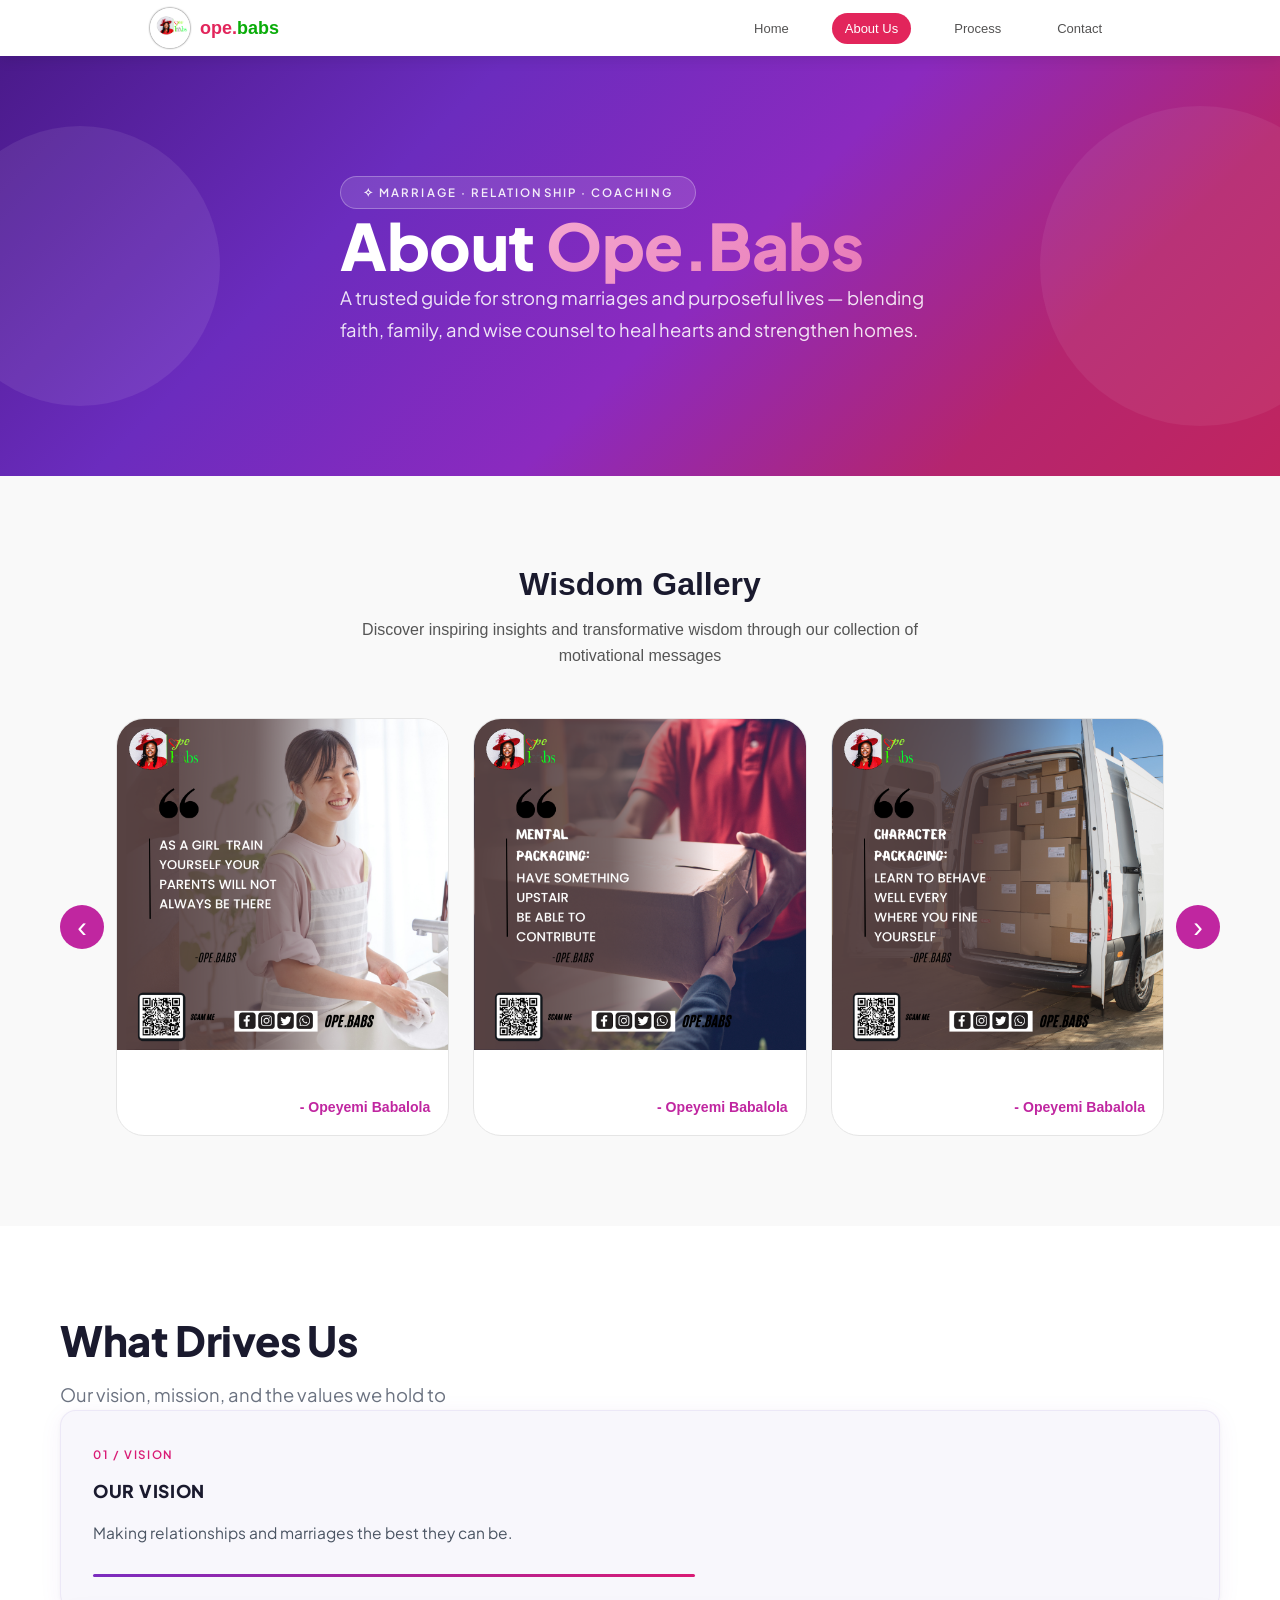
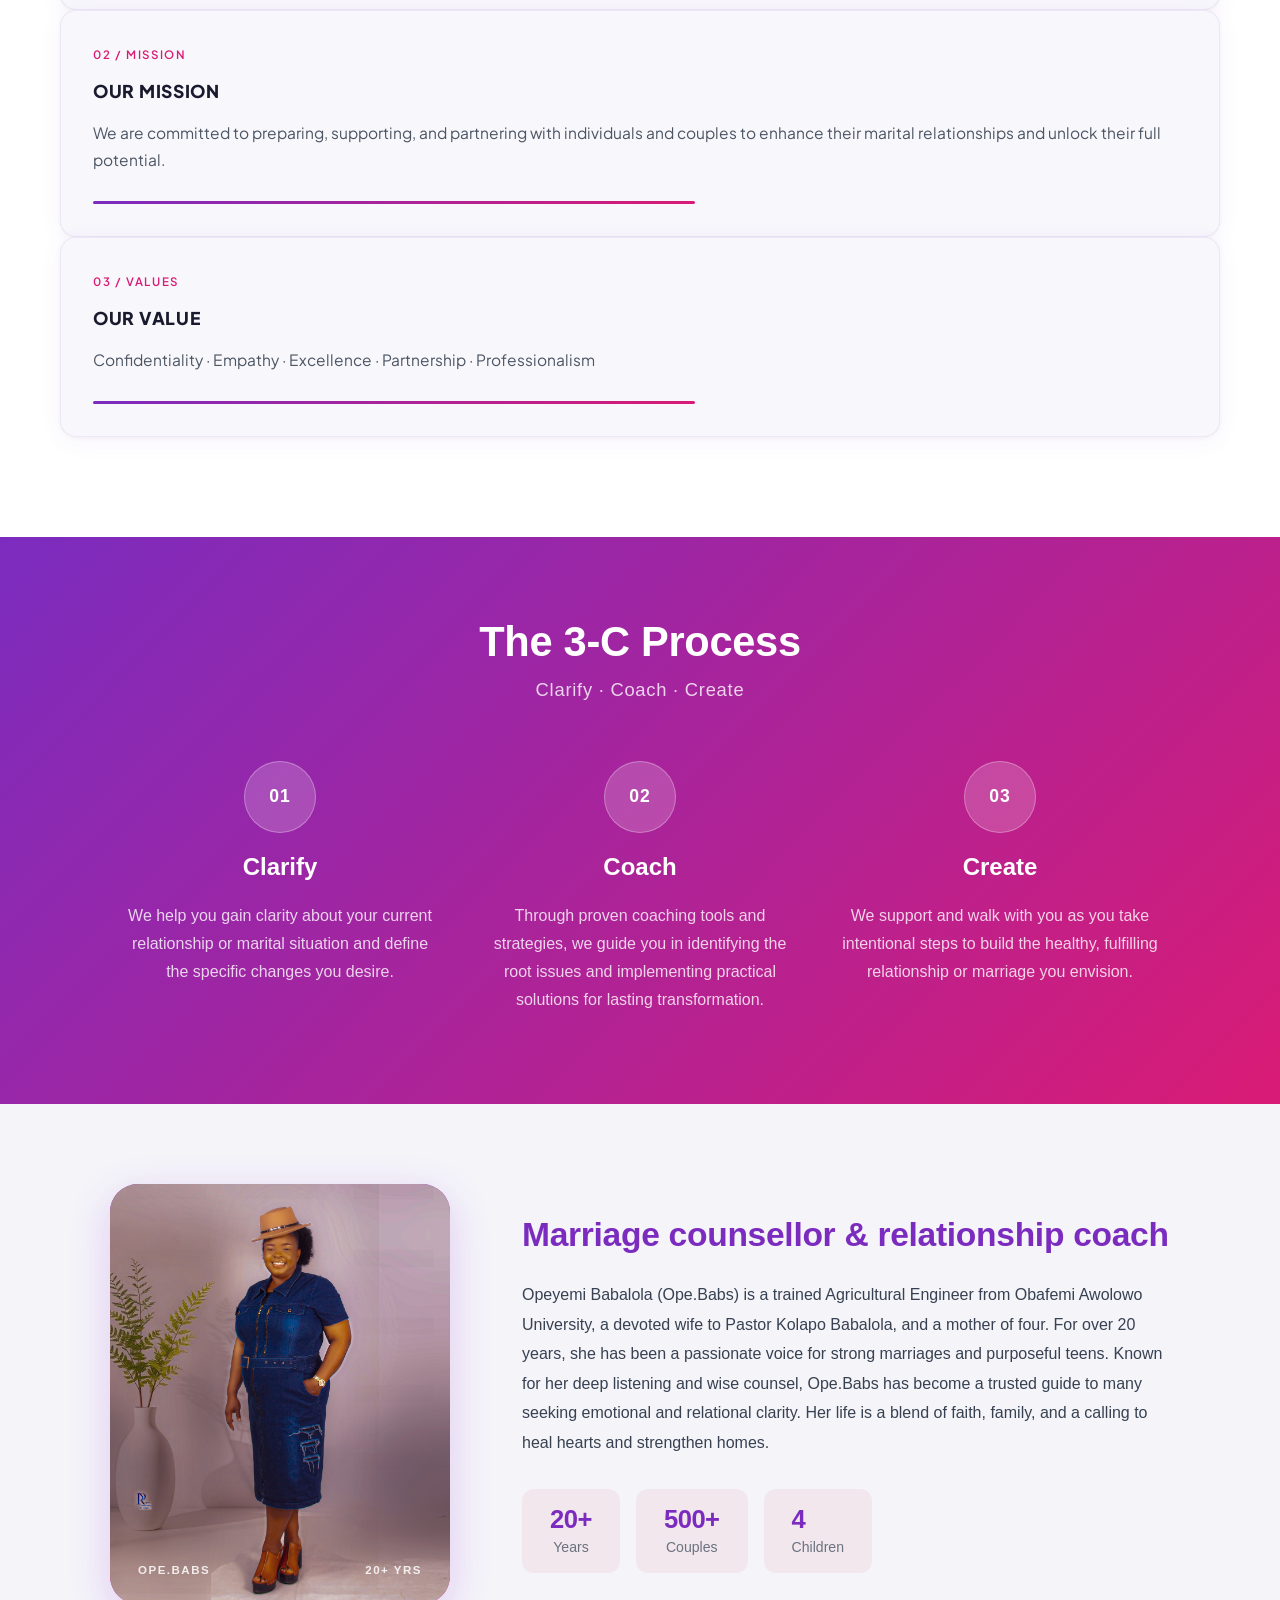
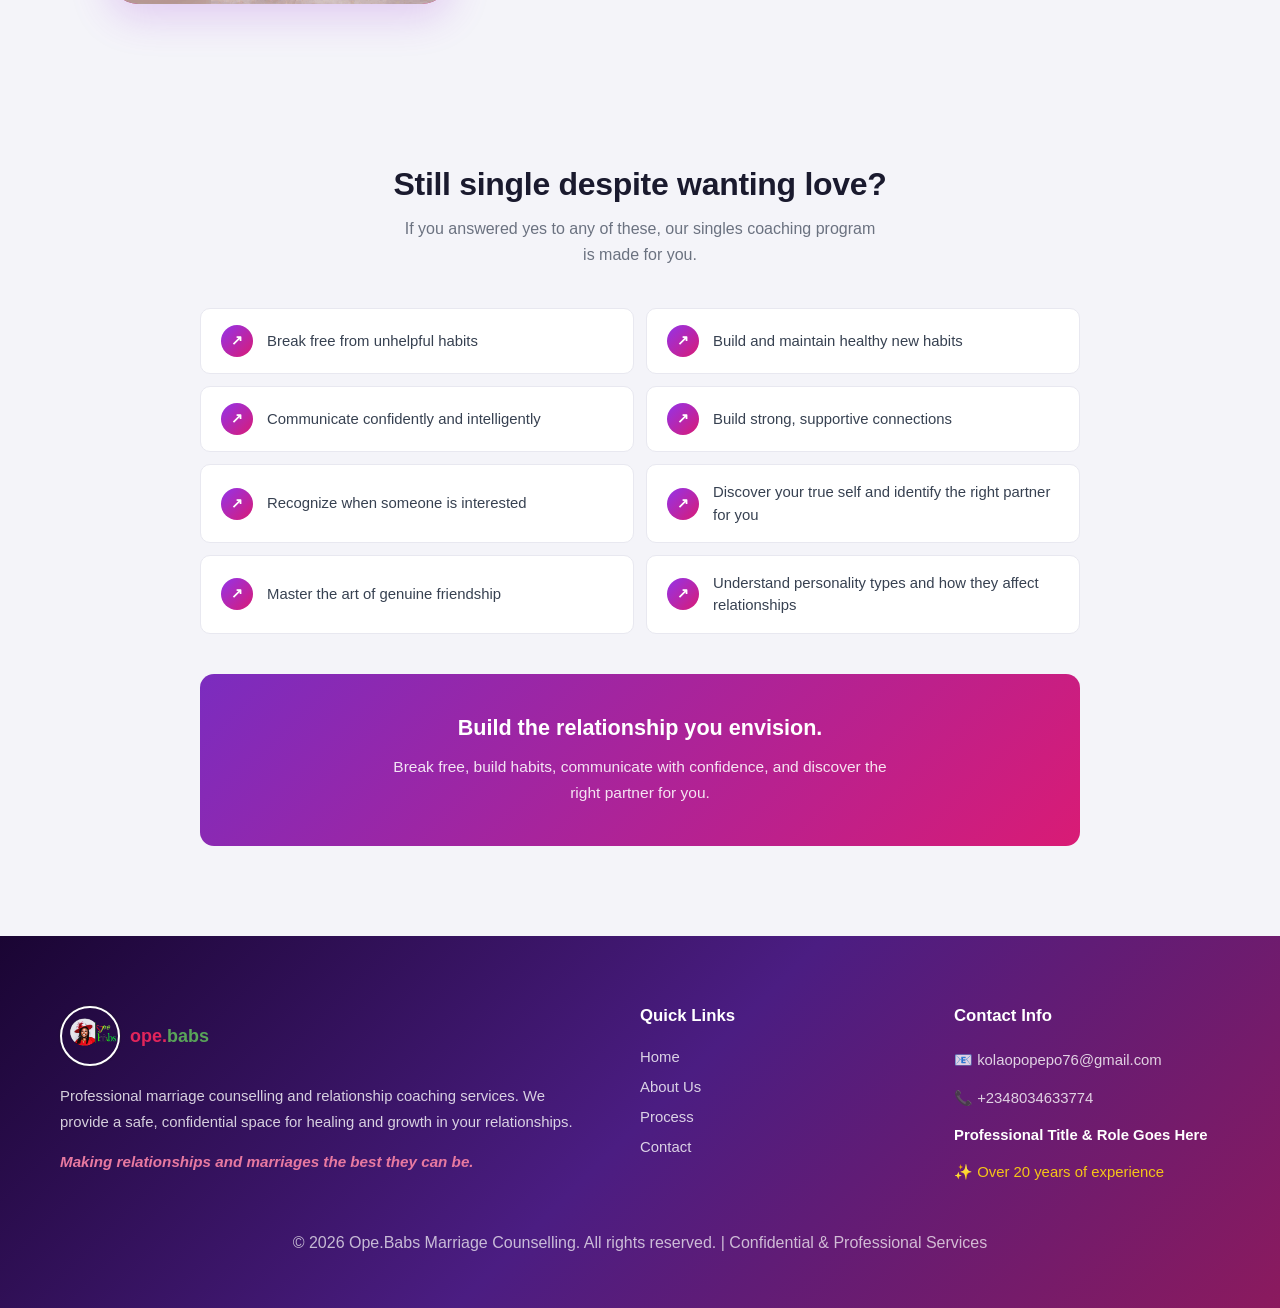
==== commit 7c9ec7b8: "Update about.html" ====
--- a/about.html
+++ b/about.html
@@ -535,5 +535,23 @@
       </div>
     </footer>
     <script src="./script.js"></script>
+        <script>
+      document.addEventListener("DOMContentLoaded", () => {
+        const hamburger = document.getElementById("hamburger");
+        const navLinks = document.getElementById("nav-links");
+
+        hamburger.addEventListener("click", () => {
+          hamburger.classList.toggle("open");
+          navLinks.classList.toggle("open");
+        });
+
+        navLinks.querySelectorAll("a").forEach((link) => {
+          link.addEventListener("click", () => {
+            hamburger.classList.remove("open");
+            navLinks.classList.remove("open");
+          });
+        });
+      });
+    </script>
   </body>
 </html>
--- a/styles.css
+++ b/styles.css
@@ -1475,8 +1475,100 @@
     grid-column: auto;
   }
 }
- 
-
-
-
-
+
+
+/* ============================================
+   HAMBURGER BUTTON
+   ============================================ */
+.hamburger {
+  display: none;
+  flex-direction: column;
+  justify-content: center;
+  align-items: center;
+  gap: 5px;
+  background: none;
+  border: none;
+  cursor: pointer;
+  padding: 6px;
+  z-index: 1001;
+}
+
+.hamburger span {
+  display: block;
+  width: 24px;
+  height: 2.5px;
+  background-color: #535252;
+  border-radius: 4px;
+  transition: all 0.35s ease;
+  transform-origin: center;
+}
+
+.hamburger.open span:nth-child(1) {
+  transform: translateY(7.5px) rotate(45deg);
+}
+
+.hamburger.open span:nth-child(2) {
+  opacity: 0;
+  transform: scaleX(0);
+}
+
+.hamburger.open span:nth-child(3) {
+  transform: translateY(-7.5px) rotate(-45deg);
+}
+
+/* ============================================
+   MOBILE NAV
+   ============================================ */
+@media (max-width: 768px) {
+  .navbar {
+    padding: 0 24px;
+    display: flex;
+    flex-direction: row;
+    justify-content: space-between;
+    align-items: center;
+    position: relative;
+  }
+
+  .hamburger {
+    display: flex;
+  }
+
+  .nav-links {
+    display: none;
+    flex-direction: column;
+    gap: 0;
+    position: absolute;
+    top: 100%;
+    left: 0;
+    right: 0;
+    background-color: #ffffff;
+    box-shadow: 0 8px 20px rgba(0, 0, 0, 0.10);
+    padding: 12px 24px 20px;
+    z-index: 1000;
+    margin-right: 0;
+  }
+
+  .nav-links.open {
+    display: flex;
+  }
+
+  .nav-links li {
+    border-bottom: 1px solid #f0f0f0;
+  }
+
+  .nav-links li:last-child {
+    border-bottom: none;
+  }
+
+  .nav-links li a {
+    display: block;
+    padding: 12px 8px;
+    font-size: 0.95rem;
+    border-radius: 0;
+  }
+
+  .nav-links li a:hover:not(.active) {
+    padding: 12px 8px;
+    border-radius: 0;
+  }
+}
